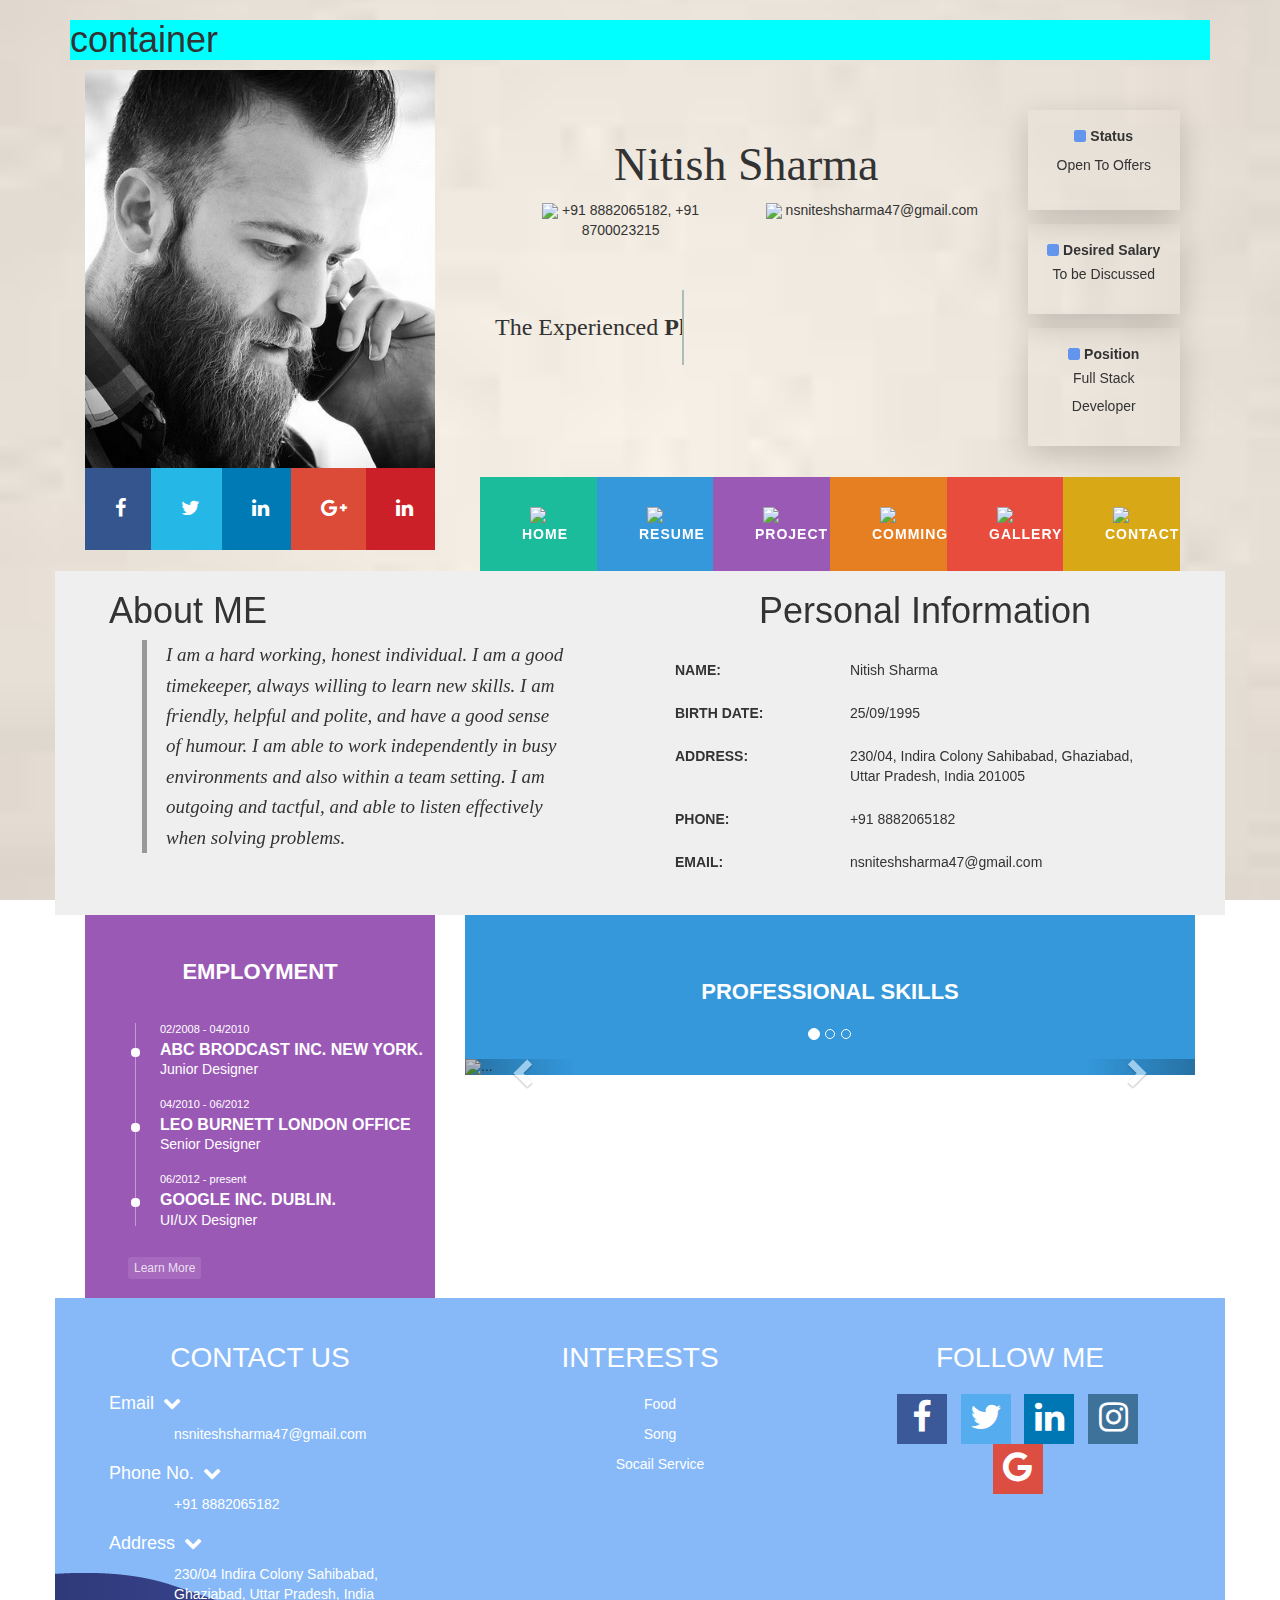
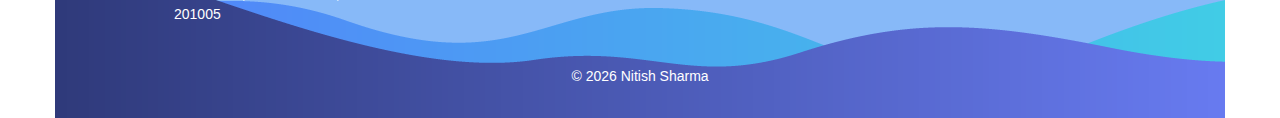
==== responsive.html @ a682dafb "resume" ====
<!doctype html>
<html lang="en">

<head>
  <meta charset="utf-8">
  <meta http-equiv="X-UA-Compatible" content="IE=edge">
  <meta name="viewport" content="width=device-width, initial-scale=1">
  <!-- The above 3 meta tags *must* come first in the head; any other head content must come *after* these tags -->
  <title>Bootstrap 101 Template</title>

  <!-- Bootstrap -->

  <!-- Bootstrap -->
  <link href="css/bootstrap.min.css" rel="stylesheet">
  <!-- style.css -->
  <link href="css/responsive.css" rel="stylesheet">
  <!-- headline clip -->


  <!-- <link rel="stylesheet" href="plugin/animated-headline/css/reset.css"> CSS reset -->
  <link rel="stylesheet" href="plugin/animated-headline/css/style.css"> <!-- Resource style -->
  <script src="plugin/animated-headline/js/modernizr.js"></script> <!-- Modernizr -->
<!-- Latest compiled and minified CSS -->
<link rel="stylesheet" href="https://maxcdn.bootstrapcdn.com/bootstrap/3.3.7/css/bootstrap.min.css" integrity="sha384-BVYiiSIFeK1dGmJRAkycuHAHRg32OmUcww7on3RYdg4Va+PmSTsz/K68vbdEjh4u" crossorigin="anonymous">

<!-- Optional theme -->
<link rel="stylesheet" href="https://maxcdn.bootstrapcdn.com/bootstrap/3.3.7/css/bootstrap-theme.min.css" integrity="sha384-rHyoN1iRsVXV4nD0JutlnGaslCJuC7uwjduW9SVrLvRYooPp2bWYgmgJQIXwl/Sp" crossorigin="anonymous">

<!-- Latest compiled and minified JavaScript -->
<script src="https://maxcdn.bootstrapcdn.com/bootstrap/3.3.7/js/bootstrap.min.js" integrity="sha384-Tc5IQib027qvyjSMfHjOMaLkfuWVxZxUPnCJA7l2mCWNIpG9mGCD8wGNIcPD7Txa" crossorigin="anonymous"></script>
  <!-- Font-awesome -->
  <link rel="stylesheet" href="https://cdnjs.cloudflare.com/ajax/libs/font-awesome/4.7.0/css/font-awesome.min.css">
  <!-- HTML5 shim and Respond.js for IE8 support of HTML5 elements and media queries -->
  <!-- WARNING: Respond.js doesn't work if you view the page via file:// -->
  <!--[if lt IE 9]>
      <script src="https://oss.maxcdn.com/html5shiv/3.7.3/html5shiv.min.js"></script>
      <script src="https://oss.maxcdn.com/respond/1.4.2/respond.min.js"></script>
    <![endif]-->
</head>

<body>
  <!-- facebook  share-->
  <div id="fb-root"></div>
  <script async defer crossorigin="anonymous"
    src="https://connect.facebook.net/en_GB/sdk.js#xfbml=1&version=v6.0&appId=1737532859858251&autoLogAppEvents=1"></script>

  <div class="container padding-zero">
    <h1 style="background-color: aqua;">container</h1>
    <div class="col-md-4 col-sm-12 col-xs-12 padding-zero">

      <div class="photo-01">
      </div>
      <div>
        <ul class="social-icons-ql">
          <li><a href="#"><i class="fa fa-facebook"></i></a></li>
          <li><a href="#"><i class="fa fa-twitter"></i></a></li>
          <li><a href="#"><i class="fa fa-linkedin"></i></a></li>
          <li><a href="#"><i class="fa fa-google-plus"></i></a></li>
          <li><a href="#"><i class="fa fa-linkedin"></i></a></li>

        </ul>
      </div>

    </div>


    <div class="col-md-8 col-sm-12 col-xs-12 padding-zero">

      <div class="conatiner padding-zero">
        <iframe
          src="https://www.facebook.com/plugins/like.php?href=https%3A%2F%2Fdevelopers.facebook.com%2Fdocs%2Fplugins%2F&width=450&layout=standard&action=like&size=small&share=true&height=35&appId=1737532859858251"
          width="100%" height="35" style="border:none;overflow:hidden;padding-left: 20px; padding-top: 5px; "
          scrolling="no" frameborder="0" allowTransparency="true" allow="encrypted-media"></iframe>

      </div>

      <div class="conatiner padding-zero">


        <div class="col-md-9 col-sm-12 col-xs-12 padding-zero">

          <div class="position-title">
            <h1 class="font-accident-two-extralight">Nitish Sharma </h1>
            <ul class="personal-contact">
              <li class="col-md-6 col-sm-6 col-xs-12 padding-zero">
                <span><img src="https://img.icons8.com/wired/20/000000/ringer-volume.png" />
                  +91 8882065182, +91 8700023215</span>
              </li>

              <li class="col-md-6 col-sm-6 col-xs-12 padding-zero">
                <span><img src="https://img.icons8.com/wired/20/000000/email.png" />
                  nsniteshsharma47@gmail.com</span>
              </li>

            </ul>
          </div>

          <div class="position-title" style="position: relative;overflow: hidden; padding-top: 20px; text-align: left;">
            <h2 class="cd-headline  clip is-full-width font-accident-two-light">
              <span>The Experienced </span>
              <span class="cd-words-wrapper" style="width: 9.51866px; overflow: hidden;">
                <b class="is-hidden">Sonam Kumari Pagal</b>
                <b class="is-hidden">Web Designer</b>
                <b class="is-visible">Photographer</b>
              </span>
            </h2>

          </div>



        </div>

        <div class="col-md-3 col-sm-12 col-xs-12 padding-zero">
          <div class="notice">
            <strong><i class="fa fa-square" style="color:cornflowerblue;"></i> Status</strong>
            <p style="padding: 5px 0 5px 0;">Open To Offers</p>
          </div>

          <div class="notice">
            <strong><i class="fa fa-square" style="color:cornflowerblue;"></i> Desired Salary</strong>
            <p>To be Discussed</p>
          </div>

          <!-- <div class="notice">
              <strong><i class="fa fa-square" style="color:cornflowerblue;"></i> Job Type</strong>
              <p style="padding: 5px 0 5px 0;">Full Time </p>
          </div> -->

          <div class="notice">
            <strong><i class="fa fa-square" style="color:cornflowerblue;"></i> Position</strong>
            <p>Full Stack Developer</p>
          </div>

        </div>
      </div>

      <div class="conatiner padding-zero">
        <div class="col-md-12 col-sm-12 col-xs-12 padding-zero">
          <ul class="padding-zero ui-menu-color06" style="list-style: none;margin-top: 17px;">
            <li class="col-md-2 col-sm-4 col-xs-4  padding-zero menuitem ui-menu-color01">
              <a href="index.html" class="hvr-sweep-to-bottom">
                <img src="https://img.icons8.com/wired/26/000000/home.png" /><span>home</span></a>
            </li>

            <li class="col-md-2 col-sm-4 col-xs-4 padding-zero menuitem ui-menu-color02">
              <a href="index.html" class="hvr-sweep-to-bottom">
                <img src="https://img.icons8.com/wired/26/000000/student-male.png" /><span>Resume</span></a>
            </li>

            <li class="col-md-2 col-sm-4 col-xs-4 padding-zero menuitem ui-menu-color03">
              <a href="index.html" class="hvr-sweep-to-bottom">
                <img src="https://img.icons8.com/wired/26/000000/briefcase.png" /><span>project</span></a>
            </li>

            <li class="col-md-2 col-sm-4 col-xs-4 padding-zero menuitem ui-menu-color04">
              <a href="index.html" class="hvr-sweep-to-bottom">
                <img src="https://img.icons8.com/wired/26/000000/block-microphone.png" /><span>Comming..</span></a>
            </li>

            <li class="col-md-2 col-sm-4 col-xs-4 padding-zero menuitem ui-menu-color05">
              <a href="index.html" class="hvr-sweep-to-bottom">
                <img src="https://img.icons8.com/wired/26/000000/gallery.png" /><span>Gallery</span></a>
            </li>
            <li class="col-md-2 col-sm-4 col-xs-4 padding-zero menuitem ui-menu-color06">
              <a href="index.html" class="hvr-sweep-to-bottom">
                <img src="https://img.icons8.com/wired/26/000000/marker.png" /><span>contact</span></a>
            </li>
          </ul>
        </div>

      </div>

    </div>
  </div>

  <!-- personal Info -->
  <div class="container padding-zero" style="    background: #efefef;">
    <div class="col-md-6 col-sm-12 col-xs-12 padding-zero">
      <h1 style="    padding-left: 24px;">About ME</h1>
      <p style="font-family: Georgia, Bitstream Charter,serif; font-style: italic; font-size: 19px; font-weight:
        normal; margin: 0 3em 1.25em 3em; border-left: 5px solid #999; padding-left: 1em; line-height: 1.6em; ">
        I am a hard working, honest individual. I am a good timekeeper, always willing to learn new skills. I am
        friendly, helpful and polite, and have a good sense of humour. I am able to work independently in busy
        environments and also within a team setting. I am outgoing and tactful, and able to listen effectively when
        solving problems.
      </p>
    </div>

    <div class=" col-md-6 col-sm-12 col-xs-12 padding-zero">
      <div>
        <div style="padding-top: 0px; padding-bottom: 0px; text-align: center;">
          <h1>Personal Information</h1>
        </div>
        <div style="padding: 20px;">
          <div class="fullwidth box">
            <div class="one">
              <p class="uppercase">Name:</p>
            </div>
            <div class="two">
              <p class="">Nitish Sharma</p>
            </div>
          </div>
          <div class="fullwidth box">
            <div class="one">
              <p class="uppercase text-nowrap">Birth Date:</p>
            </div>
            <div class="two">
              <p class="">25/09/1995</p>
            </div>
          </div>
          <div class="fullwidth box">
            <div class="one">
              <p class="uppercase">Address:</p>
            </div>
            <div class="two">
              <p class="">230/04, Indira Colony Sahibabad, Ghaziabad, Uttar Pradesh, India 201005</p>
            </div>
          </div>
          <div class="fullwidth box">
            <div class="one">
              <p class="uppercase">Phone:</p>
            </div>
            <div class="two">
              <p class="">+91 8882065182</p>
            </div>
          </div>
          <div class="fullwidth box">
            <div class="one">
              <p class="uppercase">Email:</p>
            </div>
            <div class="two">
              <p class="">nsniteshsharma47@gmail.com</p>
            </div>
          </div>
        </div>
      </div>
    </div>
  </div>

  <!-- Progress -->

  <div class="container padding-zero">
    <div class="col-md-4 col-sm-12 col-xs-12 padding-zero">
      <div class="experience-card">
        <div class="experience-card-title">
          <h1>EMPLOYMENT</h1>
        </div>
        <div class="experience-list-card">
          <div class="experience">

            <ul class="">
              <li class="date">02/2008 - 04/2010</li>
              <li class="company uppercase">
                <a>
                  ABC Brodcast Inc. New York.
                </a>
              </li>
              <li class="position">Junior Designer</li>
            </ul>

            <ul class="">
              <li class="date">04/2010 - 06/2012</li>
              <li class="company uppercase">
                <a>
                  Leo Burnett London Office
                </a>
              </li>
              <li class="position">Senior Designer</li>
            </ul>

            <ul class="">
              <li class="date">06/2012 - present</li>
              <li class="company uppercase">
                <a>
                  Google Inc. Dublin.
                </a>
              </li>
              <li class="position">UI/UX Designer</li>
            </ul>
          </div>
          <a href="resume.html" class="btn btn-wh-trans btn-xs">Learn More</a>

        </div>
      </div>
    </div>

    <div class="col-md-8 col-sm-12 col-xs-12 padding-zero">

      <div style="background-color: #3498db;">
        <div style="text-align: center; padding:45px 0px 45px 0px">
          <h1 style="font-size: 22px; font-weight: 600; color: #fff">PROFESSIONAL SKILLS</h1>
        </div>


        <div id="carousel-example-generic" class="carousel slide" data-ride="carsousel" data-interval="3000">
          <!-- Indicators -->
          <ol class="carousel-indicators">
            <li data-target="#carousel-example-generic" data-slide-to="0" class="active"></li>
            <li data-target="#carousel-example-generic" data-slide-to="1"></li>
            <li data-target="#carousel-example-generic" data-slide-to="2"></li>
          </ol>

          <!-- Wrapper for slides -->
          <div class="carousel-inner" role="listbox">
            <div class="item active">
              <img src="..." alt="...">
              <div class="carousel-caption">
                ...
              </div>
            </div>
            <div class="item">
              <img src="..." alt="...">
              <div class="carousel-caption">
                ...
              </div>
            </div>

          </div>

          <!-- Controls -->
          <a class="left carousel-control" href="#carousel-example-generic" role="button" data-slide="prev">
            <span class="glyphicon glyphicon-chevron-left" aria-hidden="true"></span>
            <span class="sr-only">Previous</span>
          </a>
          <a class="right carousel-control" href="#carousel-example-generic" role="button" data-slide="next">
            <span class="glyphicon glyphicon-chevron-right" aria-hidden="true"></span>
            <span class="sr-only">Next</span>
          </a>
        </div>

      </div>

    </div>
  </div>


  <!-- Footer -->

  <div class="container footer-background-img padding-zero">


    <div class="col-md-4 col-sm-6 col-xs-12 padding-zero">
      <h1 class="footer-heading">CONTACT US</h1>
      <div class="follow">
        <h2>Email <i class="fa fa-chevron-down arrow-padding" aria-hidden="true"></i></h2>
        <h5 class="conatct-paragragh">nsniteshsharma47@gmail.com</h5>

        <h2>Phone No. <i class="fa fa-chevron-down arrow-padding" aria-hidden="true"></i></h2>
        <h5 class="conatct-paragragh">+91 8882065182</h5>

        <h2>Address <i class="fa fa-chevron-down arrow-padding" aria-hidden="true"></i></h2>
        <h5 class="conatct-paragragh">
          230/04 Indira Colony Sahibabad, Ghaziabad, Uttar Pradesh, India 201005</h5>


      </div>
    </div>

    <div class="col-md-4 col-sm-6 col-xs-12 padding-zero">
      <h1 class="footer-heading">INTERESTS</h1>
      <div class="follow interest">
        <ul>
          <li>
            <p>Food</p>
          </li>
          <li>
            <p>Song</p>
          </li>
          <li>
            <p>Socail Service</p>
          </li>
        </ul>
      </div>
    </div>

    <div class="col-md-4 col-sm-6 col-xs-12 padding-zero">

      <h1 class="footer-heading">FOLLOW ME</h1>
      <div class="follow">
        <ul class="list-inline social">
          <li><a target="_blank" href="#"><i class="fa fa-facebook facebook-color"></i></a>
          </li>
          <li><a target="_blank" href="#"><i class="fa fa-twitter twitter-color"></i></a>
          </li>
          <li><a target="_blank" href="#"><i class="fa fa-linkedin linkedin-color"></i></a>
          </li>
          <li><a target="_blank" href="#"><i class="fa fa-instagram instagram-color"></i></a>
          </li>
          <li><a target="_blank" href="#"><i class="fa fa-google google-color"></i></a>
          </li>
        </ul>
      </div>
    </div>


    <!-- term -->
    <div class="col-md-12 col-sm-12 col-xs-12 padding-zero">
      <div class="copyright">
        <p>&copy;
          <script>document.write(new Date().getFullYear());</script> Nitish Sharma</p>
      </div>
    </div>

  </div>




  <!-- jQuery (necessary for Bootstrap's JavaScript plugins) -->
  <script src="https://code.jquery.com/jquery-1.12.4.min.js"
    integrity="sha384-nvAa0+6Qg9clwYCGGPpDQLVpLNn0fRaROjHqs13t4Ggj3Ez50XnGQqc/r8MhnRDZ"
    crossorigin="anonymous"></script>
  <!-- Include all compiled plugins (below), or include individual files as needed -->
  <script src="js/bootstrap.min.js"></script>
  <script src="plugin/animated-headline/js/main.js"></script> <!-- Resource jQuery -->

</body>

</html>
---- css/responsive.css ----
/* CSS Document */
body{
    background: url(../img/images.jpeg) center;
    /* background-repeat: no-repeat; */
    background-attachment: fixed;
    background-size: cover;
    background-color: #464646;
}

.background1{
    background-color: chartreuse;

}

.background{
    background-color: cadetblue;

}

.padding-zero{
    padding: 0px;
}

/* slider Speed */
.carousel-inner>.item {
    -webkit-transition: -webkit-transform 1.2s ease-in-out !important;
    -o-transition: -o-transform 1.2s ease-in-out !important;
    transition: transform 1.2s ease-in-out !important;
}




/* css  */

.photo-01 {
    background: url(../img/userpic01.jpg);
    background-position: center center;
    background-repeat: no-repeat;
    background-size: cover;
    min-height: 398px;
}

/* social icon Css */

.social-icons-ql{
    background: black;
    padding: 0px;
    display: flex;
}
.social-icons-ql li{
 list-style: none;
  text-align: center;
  min-width: 75px;
  padding: 27px;
  padding-left: 52px;
  padding-right: 58px;
  background: #000;
  margin: 6px 2px;
  display: inline-block;
}

.social-icons-ql li:nth-child(1){
  background:#34558E;
}


.social-icons-ql li:nth-child(2) {
background:#25B8E6;
}

.social-icons-ql li:nth-child(3) {
background:rgba(0, 122, 181, 1);
}
.social-icons-ql li:nth-child(4) {
background:#DC4A38;
}
.social-icons-ql li:nth-child(5) {
background:#CC2028;
}

.social-icons-ql li:nth-child(6) {
background:#E05929;
}
.social-icons-ql li:nth-child(7) {
background:#EB4924;
}

.social-icons-ql li i{
  color:#fff;
  font-size:20px;
}




@media only screen and (min-width: 768px) {
    .social-icons-ql li {
        min-width: 72px;
        margin:0px;
        padding: 30px;
        padding-left: 30px !important;
        padding-right: 30px !important;
         
        
       
    }
}

/* mobile */
@media only screen and (max-width: 768px) {
    .social-icons-ql li {
        min-width: 57px;
        margin:0px;
        padding-left: 29px;
    padding-right: 26px;
       
    }
    .font-accident-two-extralight{
        padding-top: 10px !important;
        padding-bottom: 0px !important;
    }
    .personal-contact{
        display: block !important;
    }
    .personal-contact li{
        padding: 5px;
        text-align: initial !important;
        padding-left: 16px;
    }
    .cd-headline{
        display: none;
    }
    
}
@media screen and (orientation: landscape) {
    .social-icons-ql li {
        min-width: 57px;
        margin:0px;
        padding-left: 52px;
        padding-right: 58px;
       
    }
}
@media only screen and (min-width: 640px) {
    .font-accident-two-extralight{
        padding-top: 10px !important;
        padding-bottom: 0px !important;
    }
    .personal-contact{
        display: flex !important;
    }
    .personal-contact li{
        text-align: center !important;
    }
    .experience-card-title{
        padding: 25px 0px 25px 0px !important;
    }
    .experience-list-card{ 
        padding: 4px 0px 19px 43px !important;
    }
    
}



/* resume title  */
.position-title {
    padding-left: 15px;
    text-align: center;
}

.position-title h2 {
    font-size: 24px;
    line-height: 2.7em;
    white-space: nowrap;
    overflow: hidden;
    text-overflow: ellipsis;
}

.font-accident-two-extralight{ 
    font-family: font-accident-two;  
    font-weight: 200 !important;
    font-size: 46px;
    padding-top: 20px;
    padding-bottom: 20px;
}
.personal-contact{
    list-style: none;
    padding:0px;
    display: flex;
}
.personal-contact li{
    text-align: center;
}
.font-accident-two-light{  
    font-family: font-accident-two; 
     font-weight: 300 !important;  
}




/* card Right side */

.notice {
    padding: 16px;
    min-height: 86px;
    margin-bottom: 14px;
    text-align: center;
    -webkit-box-shadow: 0 1rem 3rem rgba(0,0,0,.175)!important;
       -moz-box-shadow: 0 1rem 3rem rgba(0,0,0,.175)!important;
            box-shadow: 0 1rem 3rem rgba(0,0,0,.175)!important;
               transition: all 1s ease-in-out;
  -webkit-transition: all 1s ease-in-out;
  -moz-transition: all 1s ease-in-out;
  -o-transition: all 1s ease-in-out;
  -ms-transition: all 1s ease-in-out;

}
.notice p{
    line-height: 2;
}

.notice:hover{
    background: #ff7b29;
  transform: translate(3em,0);
  -webkit-transform: translate(3em,0);
  -moz-transform: translate(3em,0);
  -o-transform: translate(3em,0);
  -ms-transform: translate(3em,0);
}



/* Icon header  */
.ui-menu-color01 {background-color: #1abc9c !important;}
.ui-menu-color02 {background-color: #3498db !important;}
.ui-menu-color03 {background-color: #9b59b6 !important;}
.ui-menu-color04 {background-color: #e67e22 !important;}
.ui-menu-color05 {background-color: #e74c3c !important;}
.ui-menu-color06 {background-color: #D9A817 !important;}

.menuitem {
    min-height: 97px;
    text-align: center;
}
.menuitem a {
    width: 100%;
    text-decoration: none;
    color: #ffffff;
    padding: 27px;
}
.menuitem a img {
    font-size: 18px;
    color: rgba(255, 255, 255, 0.6); 
    margin: 0;
}

.hvr-sweep-to-bottom {
    display: inline-block;
    vertical-align: middle;
    -webkit-transform: perspective(1px) translateZ(0);
    transform: perspective(1px) translateZ(0);
    box-shadow: 0 0 1px transparent;
    position: relative;
    -webkit-transition-property: color;
    transition-property: color;
    -webkit-transition-duration: .3s;
    transition-duration: .3s;
}

.menuitem a span {
    display: block;
    width: 100%;
    text-align: center;
    text-transform: uppercase;
    font-size: 14px;
    font-weight: 600;
    letter-spacing: 1px;
}

/* Personal Information */
.box {
    margin: 0 0 13px 0;
    display: block;
    clear: both;
}
.fullwidth {
    width: 100% !important;
}

.box .one {
    display: inline-block;
    width: 30%;
    margin-right: 21px;
    z-index: 2;
    padding-top: 2px;
    vertical-align: top;
    padding: 0 8px 0 0;
}
.box .two {
    display: inline-block;
    position: relative;
    width: 60%;
    padding: 0 8px 0 0;
}
.box .one p {
    font-weight: 700;
}
.uppercase {
    text-transform: uppercase;
}
.text-nowrap {
    white-space: nowrap;
}




/*Experience*/
.experience-card{
    background-color: #9b59b6;
}
.experience-card-title{
    text-align: center; 
    padding: 45px 0px 45px 0px;
}
.experience-card-title h1{
    font-size: 22px; 
    font-weight: 600;
    color: #ffff;
}

.experience-list-card{
    padding: 4px 0px 19px 23px;
}
.experience {
    border-left: 1px solid rgba(255, 255, 255, 0.4);
    overflow: visible;
    position: relative;
    padding-left: 24px;
    margin-left: 7px;
}

.experience ul {
    margin-bottom: 23px;
    padding-left: 0;
    list-style: none;
    margin-left: 0;
}

.experience li.date {
     font-size: 11px; 
     margin-bottom: 0; 
     position: relative; 
      color: #ffffff;
     display: block; 
     font-weight: 400; 
     line-height: 1.2em; 
    transition: all 0.35s ease-in-out;
    -moz-transition: all 0.35s ease-in-out;
    -webkit-transition: all 0.35s ease-in-out;
    -o-transition: all 0.35s ease-in-out;
    -ms-transition: all 0.35s ease-in-out
   
}

.experience li.company {
    display: block;
    list-style: none;
    padding-top: 2px;
    padding-bottom: 2px;
}
.experience li.company a:before {
    background: #ffffff;
    position: absolute;
    width: 9px;
    height: 9px;
    border-radius: 4px;
    top: 7px;
    left: -29px;
    content: "";
}

.experience li.company a {
    color: #ffffff;
    font-family: "Exo 2", sans-serif;
    text-decoration: none;
    position: relative;
    font-size: 16px;
    font-weight: 600;
    transition: all 0.35s ease-in-out;
    -moz-transition: all 0.35s ease-in-out;
    -webkit-transition: all 0.35s ease-in-out;
    -o-transition: all 0.35s ease-in-out;
    -ms-transition: all 0.35s ease-in-out;
}


.experience li.position {
    color: #ffffff;
    margin: 0 0 0 0;
    display: block;
    line-height: 12px;
}


/*Read more Button*/
.btn-xs {
    font-size: 11px;
    padding: 3px 9px 2px 9px;
}

.btn-wh-trans {
    margin-top: 8px;
    background: rgba(255, 255, 255, 0.1);
    border: 1px solid transparent;
    color: rgba(255, 255, 255, 0.8) !important;
}




/* Footer */
.footer-background-img{
    background: url(../img/social_bg.png) bottom;
    background-repeat: no-repeat;
    background-color: #4c97f4ab;
    padding-top: 25px;
}
.footer-heading{
    color: #fff;
    text-align: center;
    font-size: 28px;
}
.follow {
    margin-top: 21px;
    padding-right: 24px;
    padding-left: 24px;
}
.follow h2{
    font-size: 18px;
    color: #fff;
}
.follow .social{
    text-align: center;
}

.follow .social li a{
    color: #fff;
}



.follow .social li a i {
    width: 50px;
    height: 50px;
    padding: 12px 0;
    /* border-radius: 50%; */
    font-size: 34px;
    line-height: 23px;
    text-align: center;
    transition: all 0.35s ease-in-out;
    -moz-transition: all 0.35s ease-in-out;
    -webkit-transition: all 0.35s ease-in-out;
    -o-transition: all 0.35s ease-in-out;
    -ms-transition: all 0.35s ease-in-out;
}

/* .follow .social li a i {
    background: #8f8f8f;
} */
.facebook-color{
    background: #3b5998;
}

.twitter-color{
    background: #55acee;
}

.linkedin-color{
    background: #0077b5;
}
.google-color{
    background: #dc4e41;
}
.instagram-color{
    background: #3f729b;
}



.social li a i:hover {
    background: #e74c3c;
}

.interest ul{
    list-style: none;
    text-align: center;
    color: #fff;
}

.arrow-padding{
    padding-left: 4px;
}
.copyright{
    text-align: center;
    padding: 32px 0px 22px 0px;
    color: white;
}

.conatct-paragragh{
    padding: 0px 0px 0px 65px;
    line-height: inherit;
    color: #fff;
}
---- plugin/animated-headline/css/style.css ----
/* -------------------------------- 

Primary style

-------------------------------- */
*, *::after, *::before {
  -webkit-box-sizing: border-box;
  -moz-box-sizing: border-box;
  box-sizing: border-box;
}



a {
  text-decoration: none;
}

.cd-title {
  position: relative;
  height: 160px;
  line-height: 230px;
  text-align: center;
}
.cd-title h1 {
  font-size: 2.4rem;
  font-weight: 700;
}
@media only screen and (min-width: 768px) {
  .cd-title {
    line-height: 250px;
  }
}
@media only screen and (min-width: 1170px) {
  .cd-title {
    height: 200px;
    line-height: 300px;
  }
  .cd-title h1 {
    font-size: 3rem;
  }
}

.cd-intro {
  width: 90%;
  max-width: 768px;
  text-align: center;
}

.cd-intro {
  margin: 4em auto;
}
@media only screen and (min-width: 768px) {
  .cd-intro {
    margin: 5em auto;
  }
}
@media only screen and (min-width: 1170px) {
  .cd-intro {
    margin: 6em auto;
  }
}

.cd-headline {
  font-size: 3rem;
  line-height: 1.2;
}
@media only screen and (min-width: 768px) {
  .cd-headline {
    font-size: 4.4rem;
    font-weight: 300;
  }
}
@media only screen and (min-width: 1170px) {
  .cd-headline {
    font-size: 6rem;
  }
}

.cd-words-wrapper {
  display: inline-block;
  position: relative;
  text-align: left;
}
.cd-words-wrapper b {
  display: inline-block;
  position: absolute;
  white-space: nowrap;
  left: 0;
  top: 0;
}
.cd-words-wrapper b.is-visible {
  position: relative;
}
.no-js .cd-words-wrapper b {
  opacity: 0;
}
.no-js .cd-words-wrapper b.is-visible {
  opacity: 1;
}

/* -------------------------------- 

xrotate-1 

-------------------------------- */
.cd-headline.rotate-1 .cd-words-wrapper {
  -webkit-perspective: 300px;
  -moz-perspective: 300px;
  perspective: 300px;
}
.cd-headline.rotate-1 b {
  opacity: 0;
  -webkit-transform-origin: 50% 100%;
  -moz-transform-origin: 50% 100%;
  -ms-transform-origin: 50% 100%;
  -o-transform-origin: 50% 100%;
  transform-origin: 50% 100%;
  -webkit-transform: rotateX(180deg);
  -moz-transform: rotateX(180deg);
  -ms-transform: rotateX(180deg);
  -o-transform: rotateX(180deg);
  transform: rotateX(180deg);
}
.cd-headline.rotate-1 b.is-visible {
  opacity: 1;
  -webkit-transform: rotateX(0deg);
  -moz-transform: rotateX(0deg);
  -ms-transform: rotateX(0deg);
  -o-transform: rotateX(0deg);
  transform: rotateX(0deg);
  -webkit-animation: cd-rotate-1-in 1.2s;
  -moz-animation: cd-rotate-1-in 1.2s;
  animation: cd-rotate-1-in 1.2s;
}
.cd-headline.rotate-1 b.is-hidden {
  -webkit-transform: rotateX(180deg);
  -moz-transform: rotateX(180deg);
  -ms-transform: rotateX(180deg);
  -o-transform: rotateX(180deg);
  transform: rotateX(180deg);
  -webkit-animation: cd-rotate-1-out 1.2s;
  -moz-animation: cd-rotate-1-out 1.2s;
  animation: cd-rotate-1-out 1.2s;
}

@-webkit-keyframes cd-rotate-1-in {
  0% {
    -webkit-transform: rotateX(180deg);
    opacity: 0;
  }
  35% {
    -webkit-transform: rotateX(120deg);
    opacity: 0;
  }
  65% {
    opacity: 0;
  }
  100% {
    -webkit-transform: rotateX(360deg);
    opacity: 1;
  }
}
@-moz-keyframes cd-rotate-1-in {
  0% {
    -moz-transform: rotateX(180deg);
    opacity: 0;
  }
  35% {
    -moz-transform: rotateX(120deg);
    opacity: 0;
  }
  65% {
    opacity: 0;
  }
  100% {
    -moz-transform: rotateX(360deg);
    opacity: 1;
  }
}
@keyframes cd-rotate-1-in {
  0% {
    -webkit-transform: rotateX(180deg);
    -moz-transform: rotateX(180deg);
    -ms-transform: rotateX(180deg);
    -o-transform: rotateX(180deg);
    transform: rotateX(180deg);
    opacity: 0;
  }
  35% {
    -webkit-transform: rotateX(120deg);
    -moz-transform: rotateX(120deg);
    -ms-transform: rotateX(120deg);
    -o-transform: rotateX(120deg);
    transform: rotateX(120deg);
    opacity: 0;
  }
  65% {
    opacity: 0;
  }
  100% {
    -webkit-transform: rotateX(360deg);
    -moz-transform: rotateX(360deg);
    -ms-transform: rotateX(360deg);
    -o-transform: rotateX(360deg);
    transform: rotateX(360deg);
    opacity: 1;
  }
}
@-webkit-keyframes cd-rotate-1-out {
  0% {
    -webkit-transform: rotateX(0deg);
    opacity: 1;
  }
  35% {
    -webkit-transform: rotateX(-40deg);
    opacity: 1;
  }
  65% {
    opacity: 0;
  }
  100% {
    -webkit-transform: rotateX(180deg);
    opacity: 0;
  }
}
@-moz-keyframes cd-rotate-1-out {
  0% {
    -moz-transform: rotateX(0deg);
    opacity: 1;
  }
  35% {
    -moz-transform: rotateX(-40deg);
    opacity: 1;
  }
  65% {
    opacity: 0;
  }
  100% {
    -moz-transform: rotateX(180deg);
    opacity: 0;
  }
}
@keyframes cd-rotate-1-out {
  0% {
    -webkit-transform: rotateX(0deg);
    -moz-transform: rotateX(0deg);
    -ms-transform: rotateX(0deg);
    -o-transform: rotateX(0deg);
    transform: rotateX(0deg);
    opacity: 1;
  }
  35% {
    -webkit-transform: rotateX(-40deg);
    -moz-transform: rotateX(-40deg);
    -ms-transform: rotateX(-40deg);
    -o-transform: rotateX(-40deg);
    transform: rotateX(-40deg);
    opacity: 1;
  }
  65% {
    opacity: 0;
  }
  100% {
    -webkit-transform: rotateX(180deg);
    -moz-transform: rotateX(180deg);
    -ms-transform: rotateX(180deg);
    -o-transform: rotateX(180deg);
    transform: rotateX(180deg);
    opacity: 0;
  }
}
/* -------------------------------- 

xtype 

-------------------------------- */
.cd-headline.type .cd-words-wrapper {
  vertical-align: top;
  overflow: hidden;
}
.cd-headline.type .cd-words-wrapper::after {
  /* vertical bar */
  content: '';
  position: absolute;
  right: 0;
  top: 50%;
  bottom: auto;
  -webkit-transform: translateY(-50%);
  -moz-transform: translateY(-50%);
  -ms-transform: translateY(-50%);
  -o-transform: translateY(-50%);
  transform: translateY(-50%);
  height: 90%;
  width: 1px;
  background-color: #aebcb9;
}
.cd-headline.type .cd-words-wrapper.waiting::after {
  -webkit-animation: cd-pulse 1s infinite;
  -moz-animation: cd-pulse 1s infinite;
  animation: cd-pulse 1s infinite;
}
.cd-headline.type .cd-words-wrapper.selected {
  background-color: #aebcb9;
}
.cd-headline.type .cd-words-wrapper.selected::after {
  visibility: hidden;
}
.cd-headline.type .cd-words-wrapper.selected b {
  color: #0d0d0d;
}
.cd-headline.type b {
  visibility: hidden;
}
.cd-headline.type b.is-visible {
  visibility: visible;
}
.cd-headline.type i {
  position: absolute;
  visibility: hidden;
}
.cd-headline.type i.in {
  position: relative;
  visibility: visible;
}

@-webkit-keyframes cd-pulse {
  0% {
    -webkit-transform: translateY(-50%) scale(1);
    opacity: 1;
  }
  40% {
    -webkit-transform: translateY(-50%) scale(0.9);
    opacity: 0;
  }
  100% {
    -webkit-transform: translateY(-50%) scale(0);
    opacity: 0;
  }
}
@-moz-keyframes cd-pulse {
  0% {
    -moz-transform: translateY(-50%) scale(1);
    opacity: 1;
  }
  40% {
    -moz-transform: translateY(-50%) scale(0.9);
    opacity: 0;
  }
  100% {
    -moz-transform: translateY(-50%) scale(0);
    opacity: 0;
  }
}
@keyframes cd-pulse {
  0% {
    -webkit-transform: translateY(-50%) scale(1);
    -moz-transform: translateY(-50%) scale(1);
    -ms-transform: translateY(-50%) scale(1);
    -o-transform: translateY(-50%) scale(1);
    transform: translateY(-50%) scale(1);
    opacity: 1;
  }
  40% {
    -webkit-transform: translateY(-50%) scale(0.9);
    -moz-transform: translateY(-50%) scale(0.9);
    -ms-transform: translateY(-50%) scale(0.9);
    -o-transform: translateY(-50%) scale(0.9);
    transform: translateY(-50%) scale(0.9);
    opacity: 0;
  }
  100% {
    -webkit-transform: translateY(-50%) scale(0);
    -moz-transform: translateY(-50%) scale(0);
    -ms-transform: translateY(-50%) scale(0);
    -o-transform: translateY(-50%) scale(0);
    transform: translateY(-50%) scale(0);
    opacity: 0;
  }
}
/* -------------------------------- 

xrotate-2 

-------------------------------- */
.cd-headline.rotate-2 .cd-words-wrapper {
  -webkit-perspective: 300px;
  -moz-perspective: 300px;
  perspective: 300px;
}
.cd-headline.rotate-2 i, .cd-headline.rotate-2 em {
  display: inline-block;
  -webkit-backface-visibility: hidden;
  backface-visibility: hidden;
}
.cd-headline.rotate-2 b {
  opacity: 0;
}
.cd-headline.rotate-2 i {
  -webkit-transform-style: preserve-3d;
  -moz-transform-style: preserve-3d;
  -ms-transform-style: preserve-3d;
  -o-transform-style: preserve-3d;
  transform-style: preserve-3d;
  -webkit-transform: translateZ(-20px) rotateX(90deg);
  -moz-transform: translateZ(-20px) rotateX(90deg);
  -ms-transform: translateZ(-20px) rotateX(90deg);
  -o-transform: translateZ(-20px) rotateX(90deg);
  transform: translateZ(-20px) rotateX(90deg);
  opacity: 0;
}
.is-visible .cd-headline.rotate-2 i {
  opacity: 1;
}
.cd-headline.rotate-2 i.in {
  -webkit-animation: cd-rotate-2-in 0.4s forwards;
  -moz-animation: cd-rotate-2-in 0.4s forwards;
  animation: cd-rotate-2-in 0.4s forwards;
}
.cd-headline.rotate-2 i.out {
  -webkit-animation: cd-rotate-2-out 0.4s forwards;
  -moz-animation: cd-rotate-2-out 0.4s forwards;
  animation: cd-rotate-2-out 0.4s forwards;
}
.cd-headline.rotate-2 em {
  -webkit-transform: translateZ(20px);
  -moz-transform: translateZ(20px);
  -ms-transform: translateZ(20px);
  -o-transform: translateZ(20px);
  transform: translateZ(20px);
}

.no-csstransitions .cd-headline.rotate-2 i {
  -webkit-transform: rotateX(0deg);
  -moz-transform: rotateX(0deg);
  -ms-transform: rotateX(0deg);
  -o-transform: rotateX(0deg);
  transform: rotateX(0deg);
  opacity: 0;
}
.no-csstransitions .cd-headline.rotate-2 i em {
  -webkit-transform: scale(1);
  -moz-transform: scale(1);
  -ms-transform: scale(1);
  -o-transform: scale(1);
  transform: scale(1);
}

.no-csstransitions .cd-headline.rotate-2 .is-visible i {
  opacity: 1;
}

@-webkit-keyframes cd-rotate-2-in {
  0% {
    opacity: 0;
    -webkit-transform: translateZ(-20px) rotateX(90deg);
  }
  60% {
    opacity: 1;
    -webkit-transform: translateZ(-20px) rotateX(-10deg);
  }
  100% {
    opacity: 1;
    -webkit-transform: translateZ(-20px) rotateX(0deg);
  }
}
@-moz-keyframes cd-rotate-2-in {
  0% {
    opacity: 0;
    -moz-transform: translateZ(-20px) rotateX(90deg);
  }
  60% {
    opacity: 1;
    -moz-transform: translateZ(-20px) rotateX(-10deg);
  }
  100% {
    opacity: 1;
    -moz-transform: translateZ(-20px) rotateX(0deg);
  }
}
@keyframes cd-rotate-2-in {
  0% {
    opacity: 0;
    -webkit-transform: translateZ(-20px) rotateX(90deg);
    -moz-transform: translateZ(-20px) rotateX(90deg);
    -ms-transform: translateZ(-20px) rotateX(90deg);
    -o-transform: translateZ(-20px) rotateX(90deg);
    transform: translateZ(-20px) rotateX(90deg);
  }
  60% {
    opacity: 1;
    -webkit-transform: translateZ(-20px) rotateX(-10deg);
    -moz-transform: translateZ(-20px) rotateX(-10deg);
    -ms-transform: translateZ(-20px) rotateX(-10deg);
    -o-transform: translateZ(-20px) rotateX(-10deg);
    transform: translateZ(-20px) rotateX(-10deg);
  }
  100% {
    opacity: 1;
    -webkit-transform: translateZ(-20px) rotateX(0deg);
    -moz-transform: translateZ(-20px) rotateX(0deg);
    -ms-transform: translateZ(-20px) rotateX(0deg);
    -o-transform: translateZ(-20px) rotateX(0deg);
    transform: translateZ(-20px) rotateX(0deg);
  }
}
@-webkit-keyframes cd-rotate-2-out {
  0% {
    opacity: 1;
    -webkit-transform: translateZ(-20px) rotateX(0);
  }
  60% {
    opacity: 0;
    -webkit-transform: translateZ(-20px) rotateX(-100deg);
  }
  100% {
    opacity: 0;
    -webkit-transform: translateZ(-20px) rotateX(-90deg);
  }
}
@-moz-keyframes cd-rotate-2-out {
  0% {
    opacity: 1;
    -moz-transform: translateZ(-20px) rotateX(0);
  }
  60% {
    opacity: 0;
    -moz-transform: translateZ(-20px) rotateX(-100deg);
  }
  100% {
    opacity: 0;
    -moz-transform: translateZ(-20px) rotateX(-90deg);
  }
}
@keyframes cd-rotate-2-out {
  0% {
    opacity: 1;
    -webkit-transform: translateZ(-20px) rotateX(0);
    -moz-transform: translateZ(-20px) rotateX(0);
    -ms-transform: translateZ(-20px) rotateX(0);
    -o-transform: translateZ(-20px) rotateX(0);
    transform: translateZ(-20px) rotateX(0);
  }
  60% {
    opacity: 0;
    -webkit-transform: translateZ(-20px) rotateX(-100deg);
    -moz-transform: translateZ(-20px) rotateX(-100deg);
    -ms-transform: translateZ(-20px) rotateX(-100deg);
    -o-transform: translateZ(-20px) rotateX(-100deg);
    transform: translateZ(-20px) rotateX(-100deg);
  }
  100% {
    opacity: 0;
    -webkit-transform: translateZ(-20px) rotateX(-90deg);
    -moz-transform: translateZ(-20px) rotateX(-90deg);
    -ms-transform: translateZ(-20px) rotateX(-90deg);
    -o-transform: translateZ(-20px) rotateX(-90deg);
    transform: translateZ(-20px) rotateX(-90deg);
  }
}
/* -------------------------------- 

xloading-bar 

-------------------------------- */
.cd-headline.loading-bar span {
  display: inline-block;
  padding: .2em 0;
}
.cd-headline.loading-bar .cd-words-wrapper {
  overflow: hidden;
  vertical-align: top;
}
.cd-headline.loading-bar .cd-words-wrapper::after {
  /* loading bar */
  content: '';
  position: absolute;
  left: 0;
  bottom: 0;
  height: 3px;
  width: 0;
  background: #0096a7;
  z-index: 2;
  -webkit-transition: width 0.3s -0.1s;
  -moz-transition: width 0.3s -0.1s;
  transition: width 0.3s -0.1s;
}
.cd-headline.loading-bar .cd-words-wrapper.is-loading::after {
  width: 100%;
  -webkit-transition: width 3s;
  -moz-transition: width 3s;
  transition: width 3s;
}
.cd-headline.loading-bar b {
  top: .2em;
  opacity: 0;
  -webkit-transition: opacity 0.3s;
  -moz-transition: opacity 0.3s;
  transition: opacity 0.3s;
}
.cd-headline.loading-bar b.is-visible {
  opacity: 1;
  top: 0;
}

/* -------------------------------- 

xslide 

-------------------------------- */
.cd-headline.slide span {
  display: inline-block;
  padding: .2em 0;
}
.cd-headline.slide .cd-words-wrapper {
  overflow: hidden;
  vertical-align: top;
}
.cd-headline.slide b {
  opacity: 0;
  top: .2em;
}
.cd-headline.slide b.is-visible {
  top: 0;
  opacity: 1;
  -webkit-animation: slide-in 0.6s;
  -moz-animation: slide-in 0.6s;
  animation: slide-in 0.6s;
}
.cd-headline.slide b.is-hidden {
  -webkit-animation: slide-out 0.6s;
  -moz-animation: slide-out 0.6s;
  animation: slide-out 0.6s;
}

@-webkit-keyframes slide-in {
  0% {
    opacity: 0;
    -webkit-transform: translateY(-100%);
  }
  60% {
    opacity: 1;
    -webkit-transform: translateY(20%);
  }
  100% {
    opacity: 1;
    -webkit-transform: translateY(0);
  }
}
@-moz-keyframes slide-in {
  0% {
    opacity: 0;
    -moz-transform: translateY(-100%);
  }
  60% {
    opacity: 1;
    -moz-transform: translateY(20%);
  }
  100% {
    opacity: 1;
    -moz-transform: translateY(0);
  }
}
@keyframes slide-in {
  0% {
    opacity: 0;
    -webkit-transform: translateY(-100%);
    -moz-transform: translateY(-100%);
    -ms-transform: translateY(-100%);
    -o-transform: translateY(-100%);
    transform: translateY(-100%);
  }
  60% {
    opacity: 1;
    -webkit-transform: translateY(20%);
    -moz-transform: translateY(20%);
    -ms-transform: translateY(20%);
    -o-transform: translateY(20%);
    transform: translateY(20%);
  }
  100% {
    opacity: 1;
    -webkit-transform: translateY(0);
    -moz-transform: translateY(0);
    -ms-transform: translateY(0);
    -o-transform: translateY(0);
    transform: translateY(0);
  }
}
@-webkit-keyframes slide-out {
  0% {
    opacity: 1;
    -webkit-transform: translateY(0);
  }
  60% {
    opacity: 0;
    -webkit-transform: translateY(120%);
  }
  100% {
    opacity: 0;
    -webkit-transform: translateY(100%);
  }
}
@-moz-keyframes slide-out {
  0% {
    opacity: 1;
    -moz-transform: translateY(0);
  }
  60% {
    opacity: 0;
    -moz-transform: translateY(120%);
  }
  100% {
    opacity: 0;
    -moz-transform: translateY(100%);
  }
}
@keyframes slide-out {
  0% {
    opacity: 1;
    -webkit-transform: translateY(0);
    -moz-transform: translateY(0);
    -ms-transform: translateY(0);
    -o-transform: translateY(0);
    transform: translateY(0);
  }
  60% {
    opacity: 0;
    -webkit-transform: translateY(120%);
    -moz-transform: translateY(120%);
    -ms-transform: translateY(120%);
    -o-transform: translateY(120%);
    transform: translateY(120%);
  }
  100% {
    opacity: 0;
    -webkit-transform: translateY(100%);
    -moz-transform: translateY(100%);
    -ms-transform: translateY(100%);
    -o-transform: translateY(100%);
    transform: translateY(100%);
  }
}
/* -------------------------------- 

xclip 

-------------------------------- */
.cd-headline.clip span {
  display: inline-block !important;
  padding: .2em 0 !important;
}
.cd-headline.clip .cd-words-wrapper {
  overflow: hidden;
  vertical-align: top;
}
.cd-headline.clip .cd-words-wrapper::after {
  /* line */
  content: '';
  position: absolute;
  top: 0;
  right: 0;
  width: 2px;
  height: 100%;
  background-color: #aebcb9;
}
.cd-headline.clip b {
  opacity: 0;
}
.cd-headline.clip b.is-visible {
  opacity: 1;
}

/* -------------------------------- 

xzoom 

-------------------------------- */
.cd-headline.zoom .cd-words-wrapper {
  -webkit-perspective: 300px;
  -moz-perspective: 300px;
  perspective: 300px;
}
.cd-headline.zoom b {
  opacity: 0;
}
.cd-headline.zoom b.is-visible {
  opacity: 1;
  -webkit-animation: zoom-in 0.8s;
  -moz-animation: zoom-in 0.8s;
  animation: zoom-in 0.8s;
}
.cd-headline.zoom b.is-hidden {
  -webkit-animation: zoom-out 0.8s;
  -moz-animation: zoom-out 0.8s;
  animation: zoom-out 0.8s;
}

@-webkit-keyframes zoom-in {
  0% {
    opacity: 0;
    -webkit-transform: translateZ(100px);
  }
  100% {
    opacity: 1;
    -webkit-transform: translateZ(0);
  }
}
@-moz-keyframes zoom-in {
  0% {
    opacity: 0;
    -moz-transform: translateZ(100px);
  }
  100% {
    opacity: 1;
    -moz-transform: translateZ(0);
  }
}
@keyframes zoom-in {
  0% {
    opacity: 0;
    -webkit-transform: translateZ(100px);
    -moz-transform: translateZ(100px);
    -ms-transform: translateZ(100px);
    -o-transform: translateZ(100px);
    transform: translateZ(100px);
  }
  100% {
    opacity: 1;
    -webkit-transform: translateZ(0);
    -moz-transform: translateZ(0);
    -ms-transform: translateZ(0);
    -o-transform: translateZ(0);
    transform: translateZ(0);
  }
}
@-webkit-keyframes zoom-out {
  0% {
    opacity: 1;
    -webkit-transform: translateZ(0);
  }
  100% {
    opacity: 0;
    -webkit-transform: translateZ(-100px);
  }
}
@-moz-keyframes zoom-out {
  0% {
    opacity: 1;
    -moz-transform: translateZ(0);
  }
  100% {
    opacity: 0;
    -moz-transform: translateZ(-100px);
  }
}
@keyframes zoom-out {
  0% {
    opacity: 1;
    -webkit-transform: translateZ(0);
    -moz-transform: translateZ(0);
    -ms-transform: translateZ(0);
    -o-transform: translateZ(0);
    transform: translateZ(0);
  }
  100% {
    opacity: 0;
    -webkit-transform: translateZ(-100px);
    -moz-transform: translateZ(-100px);
    -ms-transform: translateZ(-100px);
    -o-transform: translateZ(-100px);
    transform: translateZ(-100px);
  }
}
/* -------------------------------- 

xrotate-3 

-------------------------------- */
.cd-headline.rotate-3 .cd-words-wrapper {
  -webkit-perspective: 300px;
  -moz-perspective: 300px;
  perspective: 300px;
}
.cd-headline.rotate-3 b {
  opacity: 0;
}
.cd-headline.rotate-3 i {
  display: inline-block;
  -webkit-transform: rotateY(180deg);
  -moz-transform: rotateY(180deg);
  -ms-transform: rotateY(180deg);
  -o-transform: rotateY(180deg);
  transform: rotateY(180deg);
  -webkit-backface-visibility: hidden;
  backface-visibility: hidden;
}
.is-visible .cd-headline.rotate-3 i {
  -webkit-transform: rotateY(0deg);
  -moz-transform: rotateY(0deg);
  -ms-transform: rotateY(0deg);
  -o-transform: rotateY(0deg);
  transform: rotateY(0deg);
}
.cd-headline.rotate-3 i.in {
  -webkit-animation: cd-rotate-3-in 0.6s forwards;
  -moz-animation: cd-rotate-3-in 0.6s forwards;
  animation: cd-rotate-3-in 0.6s forwards;
}
.cd-headline.rotate-3 i.out {
  -webkit-animation: cd-rotate-3-out 0.6s forwards;
  -moz-animation: cd-rotate-3-out 0.6s forwards;
  animation: cd-rotate-3-out 0.6s forwards;
}

.no-csstransitions .cd-headline.rotate-3 i {
  -webkit-transform: rotateY(0deg);
  -moz-transform: rotateY(0deg);
  -ms-transform: rotateY(0deg);
  -o-transform: rotateY(0deg);
  transform: rotateY(0deg);
  opacity: 0;
}

.no-csstransitions .cd-headline.rotate-3 .is-visible i {
  opacity: 1;
}

@-webkit-keyframes cd-rotate-3-in {
  0% {
    -webkit-transform: rotateY(180deg);
  }
  100% {
    -webkit-transform: rotateY(0deg);
  }
}
@-moz-keyframes cd-rotate-3-in {
  0% {
    -moz-transform: rotateY(180deg);
  }
  100% {
    -moz-transform: rotateY(0deg);
  }
}
@keyframes cd-rotate-3-in {
  0% {
    -webkit-transform: rotateY(180deg);
    -moz-transform: rotateY(180deg);
    -ms-transform: rotateY(180deg);
    -o-transform: rotateY(180deg);
    transform: rotateY(180deg);
  }
  100% {
    -webkit-transform: rotateY(0deg);
    -moz-transform: rotateY(0deg);
    -ms-transform: rotateY(0deg);
    -o-transform: rotateY(0deg);
    transform: rotateY(0deg);
  }
}
@-webkit-keyframes cd-rotate-3-out {
  0% {
    -webkit-transform: rotateY(0);
  }
  100% {
    -webkit-transform: rotateY(-180deg);
  }
}
@-moz-keyframes cd-rotate-3-out {
  0% {
    -moz-transform: rotateY(0);
  }
  100% {
    -moz-transform: rotateY(-180deg);
  }
}
@keyframes cd-rotate-3-out {
  0% {
    -webkit-transform: rotateY(0);
    -moz-transform: rotateY(0);
    -ms-transform: rotateY(0);
    -o-transform: rotateY(0);
    transform: rotateY(0);
  }
  100% {
    -webkit-transform: rotateY(-180deg);
    -moz-transform: rotateY(-180deg);
    -ms-transform: rotateY(-180deg);
    -o-transform: rotateY(-180deg);
    transform: rotateY(-180deg);
  }
}
/* -------------------------------- 

xscale 

-------------------------------- */
.cd-headline.scale b {
  opacity: 0;
}
.cd-headline.scale i {
  display: inline-block;
  opacity: 0;
  -webkit-transform: scale(0);
  -moz-transform: scale(0);
  -ms-transform: scale(0);
  -o-transform: scale(0);
  transform: scale(0);
}
.is-visible .cd-headline.scale i {
  opacity: 1;
}
.cd-headline.scale i.in {
  -webkit-animation: scale-up 0.6s forwards;
  -moz-animation: scale-up 0.6s forwards;
  animation: scale-up 0.6s forwards;
}
.cd-headline.scale i.out {
  -webkit-animation: scale-down 0.6s forwards;
  -moz-animation: scale-down 0.6s forwards;
  animation: scale-down 0.6s forwards;
}

.no-csstransitions .cd-headline.scale i {
  -webkit-transform: scale(1);
  -moz-transform: scale(1);
  -ms-transform: scale(1);
  -o-transform: scale(1);
  transform: scale(1);
  opacity: 0;
}

.no-csstransitions .cd-headline.scale .is-visible i {
  opacity: 1;
}

@-webkit-keyframes scale-up {
  0% {
    -webkit-transform: scale(0);
    opacity: 0;
  }
  60% {
    -webkit-transform: scale(1.2);
    opacity: 1;
  }
  100% {
    -webkit-transform: scale(1);
    opacity: 1;
  }
}
@-moz-keyframes scale-up {
  0% {
    -moz-transform: scale(0);
    opacity: 0;
  }
  60% {
    -moz-transform: scale(1.2);
    opacity: 1;
  }
  100% {
    -moz-transform: scale(1);
    opacity: 1;
  }
}
@keyframes scale-up {
  0% {
    -webkit-transform: scale(0);
    -moz-transform: scale(0);
    -ms-transform: scale(0);
    -o-transform: scale(0);
    transform: scale(0);
    opacity: 0;
  }
  60% {
    -webkit-transform: scale(1.2);
    -moz-transform: scale(1.2);
    -ms-transform: scale(1.2);
    -o-transform: scale(1.2);
    transform: scale(1.2);
    opacity: 1;
  }
  100% {
    -webkit-transform: scale(1);
    -moz-transform: scale(1);
    -ms-transform: scale(1);
    -o-transform: scale(1);
    transform: scale(1);
    opacity: 1;
  }
}
@-webkit-keyframes scale-down {
  0% {
    -webkit-transform: scale(1);
    opacity: 1;
  }
  60% {
    -webkit-transform: scale(0);
    opacity: 0;
  }
}
@-moz-keyframes scale-down {
  0% {
    -moz-transform: scale(1);
    opacity: 1;
  }
  60% {
    -moz-transform: scale(0);
    opacity: 0;
  }
}
@keyframes scale-down {
  0% {
    -webkit-transform: scale(1);
    -moz-transform: scale(1);
    -ms-transform: scale(1);
    -o-transform: scale(1);
    transform: scale(1);
    opacity: 1;
  }
  60% {
    -webkit-transform: scale(0);
    -moz-transform: scale(0);
    -ms-transform: scale(0);
    -o-transform: scale(0);
    transform: scale(0);
    opacity: 0;
  }
}
/* -------------------------------- 

xpush 

-------------------------------- */
.cd-headline.push b {
  opacity: 0;
}
.cd-headline.push b.is-visible {
  opacity: 1;
  -webkit-animation: push-in 0.6s;
  -moz-animation: push-in 0.6s;
  animation: push-in 0.6s;
}
.cd-headline.push b.is-hidden {
  -webkit-animation: push-out 0.6s;
  -moz-animation: push-out 0.6s;
  animation: push-out 0.6s;
}

@-webkit-keyframes push-in {
  0% {
    opacity: 0;
    -webkit-transform: translateX(-100%);
  }
  60% {
    opacity: 1;
    -webkit-transform: translateX(10%);
  }
  100% {
    opacity: 1;
    -webkit-transform: translateX(0);
  }
}
@-moz-keyframes push-in {
  0% {
    opacity: 0;
    -moz-transform: translateX(-100%);
  }
  60% {
    opacity: 1;
    -moz-transform: translateX(10%);
  }
  100% {
    opacity: 1;
    -moz-transform: translateX(0);
  }
}
@keyframes push-in {
  0% {
    opacity: 0;
    -webkit-transform: translateX(-100%);
    -moz-transform: translateX(-100%);
    -ms-transform: translateX(-100%);
    -o-transform: translateX(-100%);
    transform: translateX(-100%);
  }
  60% {
    opacity: 1;
    -webkit-transform: translateX(10%);
    -moz-transform: translateX(10%);
    -ms-transform: translateX(10%);
    -o-transform: translateX(10%);
    transform: translateX(10%);
  }
  100% {
    opacity: 1;
    -webkit-transform: translateX(0);
    -moz-transform: translateX(0);
    -ms-transform: translateX(0);
    -o-transform: translateX(0);
    transform: translateX(0);
  }
}
@-webkit-keyframes push-out {
  0% {
    opacity: 1;
    -webkit-transform: translateX(0);
  }
  60% {
    opacity: 0;
    -webkit-transform: translateX(110%);
  }
  100% {
    opacity: 0;
    -webkit-transform: translateX(100%);
  }
}
@-moz-keyframes push-out {
  0% {
    opacity: 1;
    -moz-transform: translateX(0);
  }
  60% {
    opacity: 0;
    -moz-transform: translateX(110%);
  }
  100% {
    opacity: 0;
    -moz-transform: translateX(100%);
  }
}
@keyframes push-out {
  0% {
    opacity: 1;
    -webkit-transform: translateX(0);
    -moz-transform: translateX(0);
    -ms-transform: translateX(0);
    -o-transform: translateX(0);
    transform: translateX(0);
  }
  60% {
    opacity: 0;
    -webkit-transform: translateX(110%);
    -moz-transform: translateX(110%);
    -ms-transform: translateX(110%);
    -o-transform: translateX(110%);
    transform: translateX(110%);
  }
  100% {
    opacity: 0;
    -webkit-transform: translateX(100%);
    -moz-transform: translateX(100%);
    -ms-transform: translateX(100%);
    -o-transform: translateX(100%);
    transform: translateX(100%);
  }
}
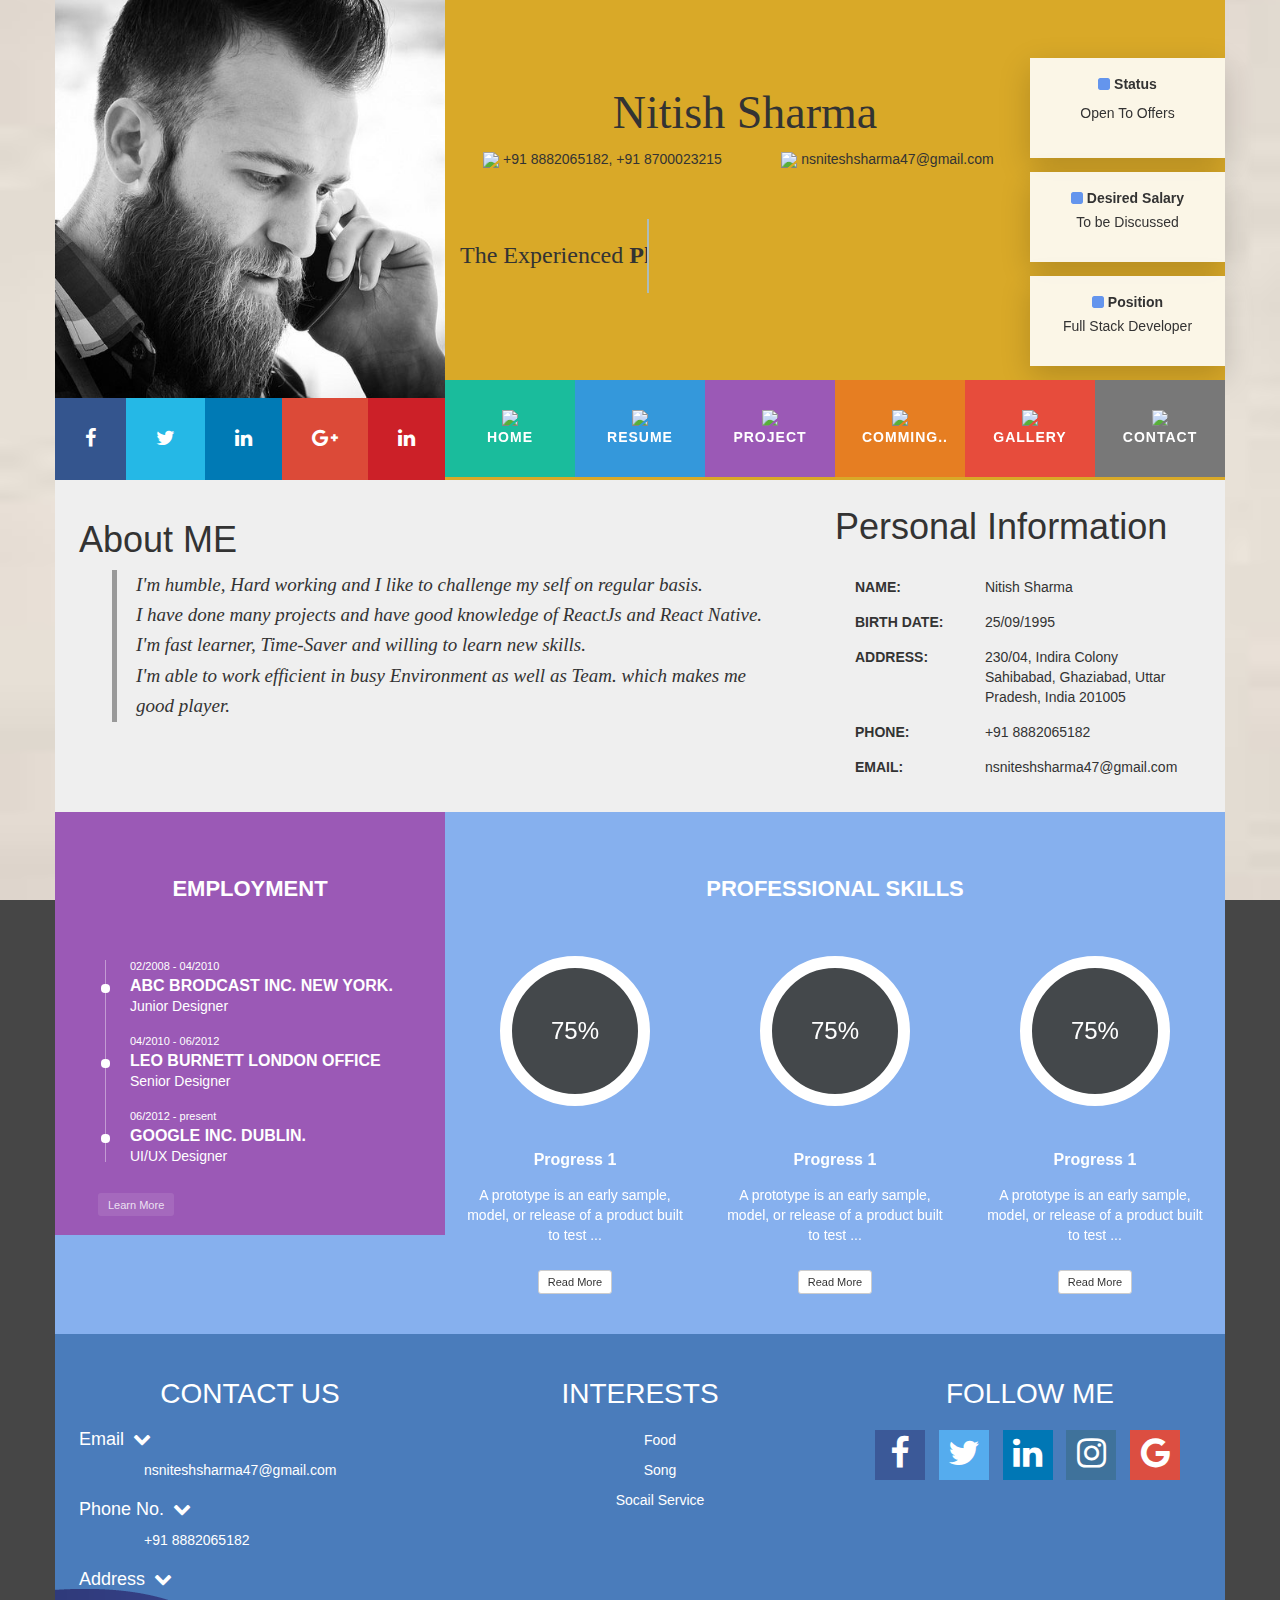
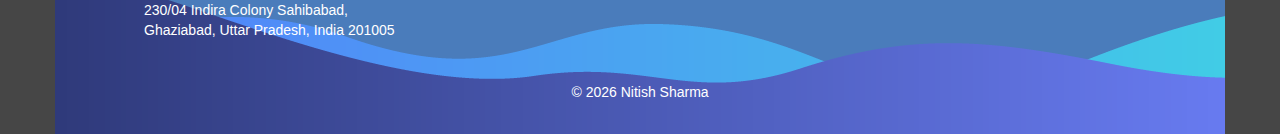
==== commit 3790e6b4: "personal details" ====
--- a/responsive.html
+++ b/responsive.html
@@ -6,7 +6,7 @@
   <meta http-equiv="X-UA-Compatible" content="IE=edge">
   <meta name="viewport" content="width=device-width, initial-scale=1">
   <!-- The above 3 meta tags *must* come first in the head; any other head content must come *after* these tags -->
-  <title>Bootstrap 101 Template</title>
+  <title>Personal Info @NitishSharma</title>
 
   <!-- Bootstrap -->
 
@@ -15,19 +15,15 @@
   <!-- style.css -->
   <link href="css/responsive.css" rel="stylesheet">
   <!-- headline clip -->
-
+  <link href="css/progress.css" rel="stylesheet">
+  <!-- animation css -->
+  <!-- <link href="css/animation.css" rel="stylesheet"> -->
+  <link rel="stylesheet" href="https://cdnjs.cloudflare.com/ajax/libs/animate.css/3.7.2/animate.min.css">
 
   <!-- <link rel="stylesheet" href="plugin/animated-headline/css/reset.css"> CSS reset -->
   <link rel="stylesheet" href="plugin/animated-headline/css/style.css"> <!-- Resource style -->
   <script src="plugin/animated-headline/js/modernizr.js"></script> <!-- Modernizr -->
-<!-- Latest compiled and minified CSS -->
-<link rel="stylesheet" href="https://maxcdn.bootstrapcdn.com/bootstrap/3.3.7/css/bootstrap.min.css" integrity="sha384-BVYiiSIFeK1dGmJRAkycuHAHRg32OmUcww7on3RYdg4Va+PmSTsz/K68vbdEjh4u" crossorigin="anonymous">
-
-<!-- Optional theme -->
-<link rel="stylesheet" href="https://maxcdn.bootstrapcdn.com/bootstrap/3.3.7/css/bootstrap-theme.min.css" integrity="sha384-rHyoN1iRsVXV4nD0JutlnGaslCJuC7uwjduW9SVrLvRYooPp2bWYgmgJQIXwl/Sp" crossorigin="anonymous">
-
-<!-- Latest compiled and minified JavaScript -->
-<script src="https://maxcdn.bootstrapcdn.com/bootstrap/3.3.7/js/bootstrap.min.js" integrity="sha384-Tc5IQib027qvyjSMfHjOMaLkfuWVxZxUPnCJA7l2mCWNIpG9mGCD8wGNIcPD7Txa" crossorigin="anonymous"></script>
+
   <!-- Font-awesome -->
   <link rel="stylesheet" href="https://cdnjs.cloudflare.com/ajax/libs/font-awesome/4.7.0/css/font-awesome.min.css">
   <!-- HTML5 shim and Respond.js for IE8 support of HTML5 elements and media queries -->
@@ -44,8 +40,8 @@
   <script async defer crossorigin="anonymous"
     src="https://connect.facebook.net/en_GB/sdk.js#xfbml=1&version=v6.0&appId=1737532859858251&autoLogAppEvents=1"></script>
 
-  <div class="container padding-zero">
-    <h1 style="background-color: aqua;">container</h1>
+  <div class="container padding-zero first-container-bg">
+    <!-- <h1 style="background-color: aqua;">container</h1> -->
     <div class="col-md-4 col-sm-12 col-xs-12 padding-zero">
 
       <div class="photo-01">
@@ -66,7 +62,7 @@
 
     <div class="col-md-8 col-sm-12 col-xs-12 padding-zero">
 
-      <div class="conatiner padding-zero">
+      <div class="conatiner padding-zero" style="padding: 9px;">
         <iframe
           src="https://www.facebook.com/plugins/like.php?href=https%3A%2F%2Fdevelopers.facebook.com%2Fdocs%2Fplugins%2F&width=450&layout=standard&action=like&size=small&share=true&height=35&appId=1737532859858251"
           width="100%" height="35" style="border:none;overflow:hidden;padding-left: 20px; padding-top: 5px; "
@@ -137,7 +133,7 @@
 
       <div class="conatiner padding-zero">
         <div class="col-md-12 col-sm-12 col-xs-12 padding-zero">
-          <ul class="padding-zero ui-menu-color06" style="list-style: none;margin-top: 17px;">
+          <ul class="padding-zero ui-menu-color06" style="list-style: none;">
             <li class="col-md-2 col-sm-4 col-xs-4  padding-zero menuitem ui-menu-color01">
               <a href="index.html" class="hvr-sweep-to-bottom">
                 <img src="https://img.icons8.com/wired/26/000000/home.png" /><span>home</span></a>
@@ -175,24 +171,24 @@
   </div>
 
   <!-- personal Info -->
-  <div class="container padding-zero" style="    background: #efefef;">
-    <div class="col-md-6 col-sm-12 col-xs-12 padding-zero">
-      <h1 style="    padding-left: 24px;">About ME</h1>
+  <div class="container padding-zero" style="background: #efefef;">
+    <div class="col-md-8 col-sm-12 col-xs-12 padding-zero ">
+      <h1 class="fadeInLeft" style="padding-left: 24px; padding-top: 20px;">About ME</h1>
       <p style="font-family: Georgia, Bitstream Charter,serif; font-style: italic; font-size: 19px; font-weight:
         normal; margin: 0 3em 1.25em 3em; border-left: 5px solid #999; padding-left: 1em; line-height: 1.6em; ">
-        I am a hard working, honest individual. I am a good timekeeper, always willing to learn new skills. I am
-        friendly, helpful and polite, and have a good sense of humour. I am able to work independently in busy
-        environments and also within a team setting. I am outgoing and tactful, and able to listen effectively when
-        solving problems.
+        I'm humble, Hard working and I like to challenge my self on regular basis.</br> I have done many projects and
+        have good knowledge of ReactJs and React Native. I'm fast learner, Time-Saver and willing to learn new
+        skills.</br>
+        I'm able to work efficient in busy Environment as well as Team. which makes me good player.
       </p>
     </div>
 
-    <div class=" col-md-6 col-sm-12 col-xs-12 padding-zero">
+    <div class=" col-md-4 col-sm-12 col-xs-12 padding-zero">
       <div>
-        <div style="padding-top: 0px; padding-bottom: 0px; text-align: center;">
+        <div style="padding-top: 7px; padding-bottom: 0px;">
           <h1>Personal Information</h1>
         </div>
-        <div style="padding: 20px;">
+        <div style="padding: 20px; padding: bottom 0px;">
           <div class="fullwidth box">
             <div class="one">
               <p class="uppercase">Name:</p>
@@ -240,7 +236,7 @@
 
   <!-- Progress -->
 
-  <div class="container padding-zero">
+  <div class="container padding-zero" style="background: #86b0ee;">
     <div class="col-md-4 col-sm-12 col-xs-12 padding-zero">
       <div class="experience-card">
         <div class="experience-card-title">
@@ -286,54 +282,205 @@
     </div>
 
     <div class="col-md-8 col-sm-12 col-xs-12 padding-zero">
-
-      <div style="background-color: #3498db;">
-        <div style="text-align: center; padding:45px 0px 45px 0px">
-          <h1 style="font-size: 22px; font-weight: 600; color: #fff">PROFESSIONAL SKILLS</h1>
-        </div>
-
-
-        <div id="carousel-example-generic" class="carousel slide" data-ride="carsousel" data-interval="3000">
-          <!-- Indicators -->
-          <ol class="carousel-indicators">
-            <li data-target="#carousel-example-generic" data-slide-to="0" class="active"></li>
-            <li data-target="#carousel-example-generic" data-slide-to="1"></li>
-            <li data-target="#carousel-example-generic" data-slide-to="2"></li>
-          </ol>
-
-          <!-- Wrapper for slides -->
-          <div class="carousel-inner" role="listbox">
-            <div class="item active">
-              <img src="..." alt="...">
-              <div class="carousel-caption">
-                ...
-              </div>
-            </div>
-            <div class="item">
-              <img src="..." alt="...">
-              <div class="carousel-caption">
-                ...
-              </div>
-            </div>
+      <div style="text-align: center; padding:45px 0px 45px 0px">
+        <h1 style="font-size: 22px; font-weight: 600; color: #fff">PROFESSIONAL SKILLS</h1>
+      </div>
+
+
+      <div id="carousel-example-generic" class="carousel slide" data-ride="carousel">
+        <!-- Indicators -->
+        <!-- <ol class="carousel-indicators">
+          <li data-target="#carousel-example-generic" data-slide-to="0" class="active"></li>
+          <li data-target="#carousel-example-generic" data-slide-to="1"></li>
+          <li data-target="#carousel-example-generic" data-slide-to="2"></li>
+        </ol> -->
+
+        <!-- Wrapper for slides -->
+        <div class="carousel-inner shadow-home" role="listbox">
+          <div class="item active">
+            <!-- item-1.1 -->
+            <div class="col-md-4 col-sm-4 col-xs-12">
+              <div class="progress yellow">
+                <span class="progress-left">
+                  <span class="progress-bar"></span>
+                </span>
+                <span class="progress-right">
+                  <span class="progress-bar"></span>
+                </span>
+                <div class="progress-value">75%</div>
+              </div>
+              <div style="text-align: center; color: white; padding: 25px 0px 25px 0px;">
+                <h2 style="
+                    font-weight: 700 !important;
+                    padding-bottom: 8px;
+                    font-size: 16px;">Progress 1</h2>
+                <p style="line-height: 1.4em;
+                    font-weight: 400;
+                    font-style: normal !important;
+                    color: #ffff;">A prototype is an early sample, model,
+                  or release of a product built to test ...</p>
+                <div style="padding: 15px 0px 15px 0px;">
+                  <a href="" class="btn btn-default btn-xs">Read More</a>
+                </div>
+              </div>
+            </div>
+
+            <!-- item-1.2 -->
+            <div class="col-md-4 col-sm-4 col-xs-12 progress-item">
+              <div class="progress yellow">
+                <span class="progress-left">
+                  <span class="progress-bar"></span>
+                </span>
+                <span class="progress-right">
+                  <span class="progress-bar"></span>
+                </span>
+                <div class="progress-value">75%</div>
+              </div>
+              <div style="text-align: center; color: white; padding: 25px 0px 25px 0px;">
+                <h2 style="
+                      font-weight: 700 !important;
+                      padding-bottom: 8px;
+                      font-size: 16px;">Progress 1</h2>
+                <p style="line-height: 1.4em;
+                      font-weight: 400;
+                      font-style: normal !important;
+                      color: #ffff;">A prototype is an early sample, model,
+                  or release of a product built to test ...</p>
+                <div style="padding: 15px 0px 15px 0px;">
+                  <a href="" class="btn btn-default btn-xs">Read More</a>
+                </div>
+              </div>
+            </div>
+
+            <!-- item-1.3 -->
+            <div class="col-md-4 col-sm-4 col-xs-12 progress-item">
+              <div class="progress yellow">
+                <span class="progress-left">
+                  <span class="progress-bar"></span>
+                </span>
+                <span class="progress-right">
+                  <span class="progress-bar"></span>
+                </span>
+                <div class="progress-value">75%</div>
+              </div>
+              <div style="text-align: center; color: white; padding: 25px 0px 25px 0px;">
+                <h2 style="
+                      font-weight: 700 !important;
+                      padding-bottom: 8px;
+                      font-size: 16px;">Progress 1</h2>
+                <p style="line-height: 1.4em;
+                      font-weight: 400;
+                      font-style: normal !important;
+                      color: #ffff;">A prototype is an early sample, model,
+                  or release of a product built to test ...</p>
+                <div style="padding: 15px 0px 15px 0px;">
+                  <a href="" class="btn btn-default btn-xs">Read More</a>
+                </div>
+              </div>
+            </div>
+
+          </div>
+          <div class="item">
+            <!-- item-2.1 -->
+            <div class="col-md-4 col-sm-4 col-xs-12">
+              <div class="progress yellow">
+                <span class="progress-left">
+                  <span class="progress-bar"></span>
+                </span>
+                <span class="progress-right">
+                  <span class="progress-bar"></span>
+                </span>
+                <div class="progress-value">75%</div>
+              </div>
+              <div style="text-align: center; color: white; padding: 25px 0px 25px 0px;">
+                <h2 style="
+                      font-weight: 700 !important;
+                      padding-bottom: 8px;
+                      font-size: 16px;">Progress 1</h2>
+                <p style="line-height: 1.4em;
+                      font-weight: 400;
+                      font-style: normal !important;
+                      color: #ffff;">A prototype is an early sample, model,
+                  or release of a product built to test ...</p>
+                <div style="padding: 15px 0px 15px 0px;">
+                  <a href="" class="btn btn-default btn-xs">Read More</a>
+                </div>
+              </div>
+            </div>
+
+            <!-- item-2.2 -->
+            <div class="col-md-4 col-sm-4 col-xs-12">
+              <div class="progress yellow">
+                <span class="progress-left">
+                  <span class="progress-bar"></span>
+                </span>
+                <span class="progress-right">
+                  <span class="progress-bar"></span>
+                </span>
+                <div class="progress-value">75%</div>
+              </div>
+              <div style="text-align: center; color: white; padding: 25px 0px 25px 0px;">
+                <h2 style="
+                        font-weight: 700 !important;
+                        padding-bottom: 8px;
+                        font-size: 16px;">Progress 1</h2>
+                <p style="line-height: 1.4em;
+                        font-weight: 400;
+                        font-style: normal !important;
+                        color: #ffff;">A prototype is an early sample, model,
+                  or release of a product built to test ...</p>
+                <div style="padding: 15px 0px 15px 0px;">
+                  <a href="" class="btn btn-default btn-xs">Read More</a>
+                </div>
+              </div>
+            </div>
+
+            <!-- item-2.3 -->
+            <div class="col-md-4 col-sm-4 col-xs-12">
+              <div class="progress yellow">
+                <span class="progress-left">
+                  <span class="progress-bar"></span>
+                </span>
+                <span class="progress-right">
+                  <span class="progress-bar"></span>
+                </span>
+                <div class="progress-value">75%</div>
+              </div>
+              <div style="text-align: center; color: white; padding: 25px 0px 25px 0px;">
+                <h2 style="
+                        font-weight: 700 !important;
+                        padding-bottom: 8px;
+                        font-size: 16px;">Progress 1</h2>
+                <p style="line-height: 1.4em;
+                        font-weight: 400;
+                        font-style: normal !important;
+                        color: #ffff;">A prototype is an early sample, model,
+                  or release of a product built to test ...</p>
+                <div style="padding: 15px 0px 15px 0px;">
+                  <a href="" class="btn btn-default btn-xs">Read More</a>
+                </div>
+              </div>
+            </div>
+
 
           </div>
 
           <!-- Controls -->
-          <a class="left carousel-control" href="#carousel-example-generic" role="button" data-slide="prev">
-            <span class="glyphicon glyphicon-chevron-left" aria-hidden="true"></span>
-            <span class="sr-only">Previous</span>
-          </a>
-          <a class="right carousel-control" href="#carousel-example-generic" role="button" data-slide="next">
-            <span class="glyphicon glyphicon-chevron-right" aria-hidden="true"></span>
-            <span class="sr-only">Next</span>
-          </a>
-        </div>
-
-      </div>
+          <!-- <a class="left carousel-control" href="#carousel-example-generic" role="button" data-slide="prev">
+              <span class="glyphicon glyphicon-chevron-left" aria-hidden="true"></span>
+              <span class="sr-only">Previous</span>
+            </a>
+            <a class="right carousel-control" href="#carousel-example-generic" role="button" data-slide="next">
+              <span class="glyphicon glyphicon-chevron-right" aria-hidden="true"></span>
+              <span class="sr-only">Next</span>
+            </a> -->
+        </div>
+
+      </div>
+
 
     </div>
   </div>
-
 
   <!-- Footer -->
 
--- a/css/responsive.css
+++ b/css/responsive.css
@@ -41,12 +41,17 @@
     min-height: 398px;
 }
 
+.first-container-bg{
+    background: #d9a928;
+    /* margin-bottom: -10px; */
+}
 /* social icon Css */
 
 .social-icons-ql{
     background: black;
     padding: 0px;
     display: flex;
+    margin:0px;
 }
 .social-icons-ql li{
  list-style: none;
@@ -131,6 +136,17 @@
     .cd-headline{
         display: none;
     }
+    .progress-item{
+        display: none;
+    }
+    .shadow-home{
+        border-top-right-radius: 50%;
+        border-top-left-radius: 50%;
+    }
+    .notice{
+        margin-left: 40px;
+        margin-right: 40px;
+    }
     
 }
 @media screen and (orientation: landscape) {
@@ -204,6 +220,7 @@
 /* card Right side */
 
 .notice {
+    background: #ffffffe3;
     padding: 16px;
     min-height: 86px;
     margin-bottom: 14px;
@@ -239,7 +256,7 @@
 .ui-menu-color03 {background-color: #9b59b6 !important;}
 .ui-menu-color04 {background-color: #e67e22 !important;}
 .ui-menu-color05 {background-color: #e74c3c !important;}
-.ui-menu-color06 {background-color: #D9A817 !important;}
+.ui-menu-color06 {background-color: #787878 !important;}
 
 .menuitem {
     min-height: 97px;
@@ -282,7 +299,7 @@
 
 /* Personal Information */
 .box {
-    margin: 0 0 13px 0;
+    margin: 0 0 5px 0;
     display: block;
     clear: both;
 }
@@ -324,7 +341,7 @@
 }
 .experience-card-title{
     text-align: center; 
-    padding: 45px 0px 45px 0px;
+    padding: 45px 0px 45px 0px !important;
 }
 .experience-card-title h1{
     font-size: 22px; 
--- a/css/progress.css
+++ b/css/progress.css
@@ -0,0 +1,149 @@
+.progress{
+    width: 150px;
+    height: 150px;
+    line-height: 150px;
+    background: none;
+    margin: 0 auto;
+    box-shadow: none;
+    position: relative;
+}
+.progress:after{
+    content: "";
+    width: 100%;
+    height: 100%;
+    border-radius: 50%;
+    border: 12px solid #fff;
+    position: absolute;
+    top: 0;
+    left: 0;
+}
+.progress > span{
+    width: 50%;
+    height: 100%;
+    overflow: hidden;
+    position: absolute;
+    top: 0;
+    z-index: 1;
+}
+.progress .progress-left{
+    left: 0;
+}
+.progress .progress-bar{
+    width: 100%;
+    height: 100%;
+    background: none;
+    border-width: 12px;
+    border-style: solid;
+    position: absolute;
+    top: 0;
+}
+.progress .progress-left .progress-bar{
+    left: 100%;
+    border-top-right-radius: 80px;
+    border-bottom-right-radius: 80px;
+    border-left: 0;
+    -webkit-transform-origin: center left;
+    transform-origin: center left;
+}
+.progress .progress-right{
+    right: 0;
+}
+.progress .progress-right .progress-bar{
+    left: -100%;
+    border-top-left-radius: 80px;
+    border-bottom-left-radius: 80px;
+    border-right: 0;
+    -webkit-transform-origin: center right;
+    transform-origin: center right;
+    animation: loading-1 1.8s linear forwards;
+}
+.progress .progress-value{
+    width: 90%;
+    height: 90%;
+    border-radius: 50%;
+    background: #44484b;
+    font-size: 24px;
+    color: #fff;
+    line-height: 135px;
+    text-align: center;
+    position: absolute;
+    top: 5%;
+    left: 5%;
+}
+.progress.blue .progress-bar{
+    border-color: #049dff;
+}
+.progress.blue .progress-right .progress-bar{
+    animation: loading-2 1.5s linear forwards 1.8s;
+}
+.progress.yellow .progress-bar{
+    border-color: #fdba04;
+}
+.progress.yellow .progress-left .progress-bar{
+    animation: loading-3 1s linear forwards 1.8s;
+}
+.progress.pink .progress-bar{
+    border-color: #ed687c;
+}
+.progress.pink .progress-left .progress-bar{
+    animation: loading-4 0.4s linear forwards 1.8s;
+}
+.progress.green .progress-bar{
+    border-color: #1abc9c;
+}
+.progress.green .progress-left .progress-bar{
+    animation: loading-5 1.2s linear forwards 1.8s;
+}
+@keyframes loading-1{
+    0%{
+        -webkit-transform: rotate(0deg);
+        transform: rotate(0deg);
+    }
+    100%{
+        -webkit-transform: rotate(180deg);
+        transform: rotate(180deg);
+    }
+}
+@keyframes loading-2{
+    0%{
+        -webkit-transform: rotate(0deg);
+        transform: rotate(0deg);
+    }
+    100%{
+        /*-webkit-transform: rotate(180deg);*/
+        transform: rotate(180deg);
+    }
+}
+@keyframes loading-3{
+    0%{
+        -webkit-transform: rotate(0deg);
+        transform: rotate(0deg);
+    }
+    100%{
+        -webkit-transform: rotate(90deg);
+        transform: rotate(90deg);
+    }
+}
+@keyframes loading-4{
+    0%{
+        -webkit-transform: rotate(0deg);
+        transform: rotate(0deg);
+    }
+    100%{
+        -webkit-transform: rotate(5deg);
+        transform: rotate(5deg);
+    }
+}
+@keyframes loading-5{
+    0%{
+        -webkit-transform: rotate(0deg);
+        transform: rotate(0deg);
+    }
+    100%{
+        -webkit-transform: rotate(126deg);
+        transform: rotate(126deg);
+    }
+}
+@media only screen and (max-width: 990px){
+    .progress{ margin-bottom: 20px; }
+}
--- a/css/animation.css
+++ b/css/animation.css
@@ -0,0 +1,3625 @@
+@charset "UTF-8";
+
+/*!
+ * animate.css -https://daneden.github.io/animate.css/
+ * Version - 3.7.2
+ * Licensed under the MIT license - http://opensource.org/licenses/MIT
+ *
+ * Copyright (c) 2019 Daniel Eden
+ */
+
+@-webkit-keyframes bounce {
+  from,
+  20%,
+  53%,
+  80%,
+  to {
+    -webkit-animation-timing-function: cubic-bezier(0.215, 0.61, 0.355, 1);
+    animation-timing-function: cubic-bezier(0.215, 0.61, 0.355, 1);
+    -webkit-transform: translate3d(0, 0, 0);
+    transform: translate3d(0, 0, 0);
+  }
+
+  40%,
+  43% {
+    -webkit-animation-timing-function: cubic-bezier(0.755, 0.05, 0.855, 0.06);
+    animation-timing-function: cubic-bezier(0.755, 0.05, 0.855, 0.06);
+    -webkit-transform: translate3d(0, -30px, 0);
+    transform: translate3d(0, -30px, 0);
+  }
+
+  70% {
+    -webkit-animation-timing-function: cubic-bezier(0.755, 0.05, 0.855, 0.06);
+    animation-timing-function: cubic-bezier(0.755, 0.05, 0.855, 0.06);
+    -webkit-transform: translate3d(0, -15px, 0);
+    transform: translate3d(0, -15px, 0);
+  }
+
+  90% {
+    -webkit-transform: translate3d(0, -4px, 0);
+    transform: translate3d(0, -4px, 0);
+  }
+}
+
+@keyframes bounce {
+  from,
+  20%,
+  53%,
+  80%,
+  to {
+    -webkit-animation-timing-function: cubic-bezier(0.215, 0.61, 0.355, 1);
+    animation-timing-function: cubic-bezier(0.215, 0.61, 0.355, 1);
+    -webkit-transform: translate3d(0, 0, 0);
+    transform: translate3d(0, 0, 0);
+  }
+
+  40%,
+  43% {
+    -webkit-animation-timing-function: cubic-bezier(0.755, 0.05, 0.855, 0.06);
+    animation-timing-function: cubic-bezier(0.755, 0.05, 0.855, 0.06);
+    -webkit-transform: translate3d(0, -30px, 0);
+    transform: translate3d(0, -30px, 0);
+  }
+
+  70% {
+    -webkit-animation-timing-function: cubic-bezier(0.755, 0.05, 0.855, 0.06);
+    animation-timing-function: cubic-bezier(0.755, 0.05, 0.855, 0.06);
+    -webkit-transform: translate3d(0, -15px, 0);
+    transform: translate3d(0, -15px, 0);
+  }
+
+  90% {
+    -webkit-transform: translate3d(0, -4px, 0);
+    transform: translate3d(0, -4px, 0);
+  }
+}
+
+.bounce {
+  -webkit-animation-name: bounce;
+  animation-name: bounce;
+  -webkit-transform-origin: center bottom;
+  transform-origin: center bottom;
+}
+
+@-webkit-keyframes flash {
+  from,
+  50%,
+  to {
+    opacity: 1;
+  }
+
+  25%,
+  75% {
+    opacity: 0;
+  }
+}
+
+@keyframes flash {
+  from,
+  50%,
+  to {
+    opacity: 1;
+  }
+
+  25%,
+  75% {
+    opacity: 0;
+  }
+}
+
+.flash {
+  -webkit-animation-name: flash;
+  animation-name: flash;
+}
+
+/* originally authored by Nick Pettit - https://github.com/nickpettit/glide */
+
+@-webkit-keyframes pulse {
+  from {
+    -webkit-transform: scale3d(1, 1, 1);
+    transform: scale3d(1, 1, 1);
+  }
+
+  50% {
+    -webkit-transform: scale3d(1.05, 1.05, 1.05);
+    transform: scale3d(1.05, 1.05, 1.05);
+  }
+
+  to {
+    -webkit-transform: scale3d(1, 1, 1);
+    transform: scale3d(1, 1, 1);
+  }
+}
+
+@keyframes pulse {
+  from {
+    -webkit-transform: scale3d(1, 1, 1);
+    transform: scale3d(1, 1, 1);
+  }
+
+  50% {
+    -webkit-transform: scale3d(1.05, 1.05, 1.05);
+    transform: scale3d(1.05, 1.05, 1.05);
+  }
+
+  to {
+    -webkit-transform: scale3d(1, 1, 1);
+    transform: scale3d(1, 1, 1);
+  }
+}
+
+.pulse {
+  -webkit-animation-name: pulse;
+  animation-name: pulse;
+}
+
+@-webkit-keyframes rubberBand {
+  from {
+    -webkit-transform: scale3d(1, 1, 1);
+    transform: scale3d(1, 1, 1);
+  }
+
+  30% {
+    -webkit-transform: scale3d(1.25, 0.75, 1);
+    transform: scale3d(1.25, 0.75, 1);
+  }
+
+  40% {
+    -webkit-transform: scale3d(0.75, 1.25, 1);
+    transform: scale3d(0.75, 1.25, 1);
+  }
+
+  50% {
+    -webkit-transform: scale3d(1.15, 0.85, 1);
+    transform: scale3d(1.15, 0.85, 1);
+  }
+
+  65% {
+    -webkit-transform: scale3d(0.95, 1.05, 1);
+    transform: scale3d(0.95, 1.05, 1);
+  }
+
+  75% {
+    -webkit-transform: scale3d(1.05, 0.95, 1);
+    transform: scale3d(1.05, 0.95, 1);
+  }
+
+  to {
+    -webkit-transform: scale3d(1, 1, 1);
+    transform: scale3d(1, 1, 1);
+  }
+}
+
+@keyframes rubberBand {
+  from {
+    -webkit-transform: scale3d(1, 1, 1);
+    transform: scale3d(1, 1, 1);
+  }
+
+  30% {
+    -webkit-transform: scale3d(1.25, 0.75, 1);
+    transform: scale3d(1.25, 0.75, 1);
+  }
+
+  40% {
+    -webkit-transform: scale3d(0.75, 1.25, 1);
+    transform: scale3d(0.75, 1.25, 1);
+  }
+
+  50% {
+    -webkit-transform: scale3d(1.15, 0.85, 1);
+    transform: scale3d(1.15, 0.85, 1);
+  }
+
+  65% {
+    -webkit-transform: scale3d(0.95, 1.05, 1);
+    transform: scale3d(0.95, 1.05, 1);
+  }
+
+  75% {
+    -webkit-transform: scale3d(1.05, 0.95, 1);
+    transform: scale3d(1.05, 0.95, 1);
+  }
+
+  to {
+    -webkit-transform: scale3d(1, 1, 1);
+    transform: scale3d(1, 1, 1);
+  }
+}
+
+.rubberBand {
+  -webkit-animation-name: rubberBand;
+  animation-name: rubberBand;
+}
+
+@-webkit-keyframes shake {
+  from,
+  to {
+    -webkit-transform: translate3d(0, 0, 0);
+    transform: translate3d(0, 0, 0);
+  }
+
+  10%,
+  30%,
+  50%,
+  70%,
+  90% {
+    -webkit-transform: translate3d(-10px, 0, 0);
+    transform: translate3d(-10px, 0, 0);
+  }
+
+  20%,
+  40%,
+  60%,
+  80% {
+    -webkit-transform: translate3d(10px, 0, 0);
+    transform: translate3d(10px, 0, 0);
+  }
+}
+
+@keyframes shake {
+  from,
+  to {
+    -webkit-transform: translate3d(0, 0, 0);
+    transform: translate3d(0, 0, 0);
+  }
+
+  10%,
+  30%,
+  50%,
+  70%,
+  90% {
+    -webkit-transform: translate3d(-10px, 0, 0);
+    transform: translate3d(-10px, 0, 0);
+  }
+
+  20%,
+  40%,
+  60%,
+  80% {
+    -webkit-transform: translate3d(10px, 0, 0);
+    transform: translate3d(10px, 0, 0);
+  }
+}
+
+.shake {
+  -webkit-animation-name: shake;
+  animation-name: shake;
+}
+
+@-webkit-keyframes headShake {
+  0% {
+    -webkit-transform: translateX(0);
+    transform: translateX(0);
+  }
+
+  6.5% {
+    -webkit-transform: translateX(-6px) rotateY(-9deg);
+    transform: translateX(-6px) rotateY(-9deg);
+  }
+
+  18.5% {
+    -webkit-transform: translateX(5px) rotateY(7deg);
+    transform: translateX(5px) rotateY(7deg);
+  }
+
+  31.5% {
+    -webkit-transform: translateX(-3px) rotateY(-5deg);
+    transform: translateX(-3px) rotateY(-5deg);
+  }
+
+  43.5% {
+    -webkit-transform: translateX(2px) rotateY(3deg);
+    transform: translateX(2px) rotateY(3deg);
+  }
+
+  50% {
+    -webkit-transform: translateX(0);
+    transform: translateX(0);
+  }
+}
+
+@keyframes headShake {
+  0% {
+    -webkit-transform: translateX(0);
+    transform: translateX(0);
+  }
+
+  6.5% {
+    -webkit-transform: translateX(-6px) rotateY(-9deg);
+    transform: translateX(-6px) rotateY(-9deg);
+  }
+
+  18.5% {
+    -webkit-transform: translateX(5px) rotateY(7deg);
+    transform: translateX(5px) rotateY(7deg);
+  }
+
+  31.5% {
+    -webkit-transform: translateX(-3px) rotateY(-5deg);
+    transform: translateX(-3px) rotateY(-5deg);
+  }
+
+  43.5% {
+    -webkit-transform: translateX(2px) rotateY(3deg);
+    transform: translateX(2px) rotateY(3deg);
+  }
+
+  50% {
+    -webkit-transform: translateX(0);
+    transform: translateX(0);
+  }
+}
+
+.headShake {
+  -webkit-animation-timing-function: ease-in-out;
+  animation-timing-function: ease-in-out;
+  -webkit-animation-name: headShake;
+  animation-name: headShake;
+}
+
+@-webkit-keyframes swing {
+  20% {
+    -webkit-transform: rotate3d(0, 0, 1, 15deg);
+    transform: rotate3d(0, 0, 1, 15deg);
+  }
+
+  40% {
+    -webkit-transform: rotate3d(0, 0, 1, -10deg);
+    transform: rotate3d(0, 0, 1, -10deg);
+  }
+
+  60% {
+    -webkit-transform: rotate3d(0, 0, 1, 5deg);
+    transform: rotate3d(0, 0, 1, 5deg);
+  }
+
+  80% {
+    -webkit-transform: rotate3d(0, 0, 1, -5deg);
+    transform: rotate3d(0, 0, 1, -5deg);
+  }
+
+  to {
+    -webkit-transform: rotate3d(0, 0, 1, 0deg);
+    transform: rotate3d(0, 0, 1, 0deg);
+  }
+}
+
+@keyframes swing {
+  20% {
+    -webkit-transform: rotate3d(0, 0, 1, 15deg);
+    transform: rotate3d(0, 0, 1, 15deg);
+  }
+
+  40% {
+    -webkit-transform: rotate3d(0, 0, 1, -10deg);
+    transform: rotate3d(0, 0, 1, -10deg);
+  }
+
+  60% {
+    -webkit-transform: rotate3d(0, 0, 1, 5deg);
+    transform: rotate3d(0, 0, 1, 5deg);
+  }
+
+  80% {
+    -webkit-transform: rotate3d(0, 0, 1, -5deg);
+    transform: rotate3d(0, 0, 1, -5deg);
+  }
+
+  to {
+    -webkit-transform: rotate3d(0, 0, 1, 0deg);
+    transform: rotate3d(0, 0, 1, 0deg);
+  }
+}
+
+.swing {
+  -webkit-transform-origin: top center;
+  transform-origin: top center;
+  -webkit-animation-name: swing;
+  animation-name: swing;
+}
+
+@-webkit-keyframes tada {
+  from {
+    -webkit-transform: scale3d(1, 1, 1);
+    transform: scale3d(1, 1, 1);
+  }
+
+  10%,
+  20% {
+    -webkit-transform: scale3d(0.9, 0.9, 0.9) rotate3d(0, 0, 1, -3deg);
+    transform: scale3d(0.9, 0.9, 0.9) rotate3d(0, 0, 1, -3deg);
+  }
+
+  30%,
+  50%,
+  70%,
+  90% {
+    -webkit-transform: scale3d(1.1, 1.1, 1.1) rotate3d(0, 0, 1, 3deg);
+    transform: scale3d(1.1, 1.1, 1.1) rotate3d(0, 0, 1, 3deg);
+  }
+
+  40%,
+  60%,
+  80% {
+    -webkit-transform: scale3d(1.1, 1.1, 1.1) rotate3d(0, 0, 1, -3deg);
+    transform: scale3d(1.1, 1.1, 1.1) rotate3d(0, 0, 1, -3deg);
+  }
+
+  to {
+    -webkit-transform: scale3d(1, 1, 1);
+    transform: scale3d(1, 1, 1);
+  }
+}
+
+@keyframes tada {
+  from {
+    -webkit-transform: scale3d(1, 1, 1);
+    transform: scale3d(1, 1, 1);
+  }
+
+  10%,
+  20% {
+    -webkit-transform: scale3d(0.9, 0.9, 0.9) rotate3d(0, 0, 1, -3deg);
+    transform: scale3d(0.9, 0.9, 0.9) rotate3d(0, 0, 1, -3deg);
+  }
+
+  30%,
+  50%,
+  70%,
+  90% {
+    -webkit-transform: scale3d(1.1, 1.1, 1.1) rotate3d(0, 0, 1, 3deg);
+    transform: scale3d(1.1, 1.1, 1.1) rotate3d(0, 0, 1, 3deg);
+  }
+
+  40%,
+  60%,
+  80% {
+    -webkit-transform: scale3d(1.1, 1.1, 1.1) rotate3d(0, 0, 1, -3deg);
+    transform: scale3d(1.1, 1.1, 1.1) rotate3d(0, 0, 1, -3deg);
+  }
+
+  to {
+    -webkit-transform: scale3d(1, 1, 1);
+    transform: scale3d(1, 1, 1);
+  }
+}
+
+.tada {
+  -webkit-animation-name: tada;
+  animation-name: tada;
+}
+
+/* originally authored by Nick Pettit - https://github.com/nickpettit/glide */
+
+@-webkit-keyframes wobble {
+  from {
+    -webkit-transform: translate3d(0, 0, 0);
+    transform: translate3d(0, 0, 0);
+  }
+
+  15% {
+    -webkit-transform: translate3d(-25%, 0, 0) rotate3d(0, 0, 1, -5deg);
+    transform: translate3d(-25%, 0, 0) rotate3d(0, 0, 1, -5deg);
+  }
+
+  30% {
+    -webkit-transform: translate3d(20%, 0, 0) rotate3d(0, 0, 1, 3deg);
+    transform: translate3d(20%, 0, 0) rotate3d(0, 0, 1, 3deg);
+  }
+
+  45% {
+    -webkit-transform: translate3d(-15%, 0, 0) rotate3d(0, 0, 1, -3deg);
+    transform: translate3d(-15%, 0, 0) rotate3d(0, 0, 1, -3deg);
+  }
+
+  60% {
+    -webkit-transform: translate3d(10%, 0, 0) rotate3d(0, 0, 1, 2deg);
+    transform: translate3d(10%, 0, 0) rotate3d(0, 0, 1, 2deg);
+  }
+
+  75% {
+    -webkit-transform: translate3d(-5%, 0, 0) rotate3d(0, 0, 1, -1deg);
+    transform: translate3d(-5%, 0, 0) rotate3d(0, 0, 1, -1deg);
+  }
+
+  to {
+    -webkit-transform: translate3d(0, 0, 0);
+    transform: translate3d(0, 0, 0);
+  }
+}
+
+@keyframes wobble {
+  from {
+    -webkit-transform: translate3d(0, 0, 0);
+    transform: translate3d(0, 0, 0);
+  }
+
+  15% {
+    -webkit-transform: translate3d(-25%, 0, 0) rotate3d(0, 0, 1, -5deg);
+    transform: translate3d(-25%, 0, 0) rotate3d(0, 0, 1, -5deg);
+  }
+
+  30% {
+    -webkit-transform: translate3d(20%, 0, 0) rotate3d(0, 0, 1, 3deg);
+    transform: translate3d(20%, 0, 0) rotate3d(0, 0, 1, 3deg);
+  }
+
+  45% {
+    -webkit-transform: translate3d(-15%, 0, 0) rotate3d(0, 0, 1, -3deg);
+    transform: translate3d(-15%, 0, 0) rotate3d(0, 0, 1, -3deg);
+  }
+
+  60% {
+    -webkit-transform: translate3d(10%, 0, 0) rotate3d(0, 0, 1, 2deg);
+    transform: translate3d(10%, 0, 0) rotate3d(0, 0, 1, 2deg);
+  }
+
+  75% {
+    -webkit-transform: translate3d(-5%, 0, 0) rotate3d(0, 0, 1, -1deg);
+    transform: translate3d(-5%, 0, 0) rotate3d(0, 0, 1, -1deg);
+  }
+
+  to {
+    -webkit-transform: translate3d(0, 0, 0);
+    transform: translate3d(0, 0, 0);
+  }
+}
+
+.wobble {
+  -webkit-animation-name: wobble;
+  animation-name: wobble;
+}
+
+@-webkit-keyframes jello {
+  from,
+  11.1%,
+  to {
+    -webkit-transform: translate3d(0, 0, 0);
+    transform: translate3d(0, 0, 0);
+  }
+
+  22.2% {
+    -webkit-transform: skewX(-12.5deg) skewY(-12.5deg);
+    transform: skewX(-12.5deg) skewY(-12.5deg);
+  }
+
+  33.3% {
+    -webkit-transform: skewX(6.25deg) skewY(6.25deg);
+    transform: skewX(6.25deg) skewY(6.25deg);
+  }
+
+  44.4% {
+    -webkit-transform: skewX(-3.125deg) skewY(-3.125deg);
+    transform: skewX(-3.125deg) skewY(-3.125deg);
+  }
+
+  55.5% {
+    -webkit-transform: skewX(1.5625deg) skewY(1.5625deg);
+    transform: skewX(1.5625deg) skewY(1.5625deg);
+  }
+
+  66.6% {
+    -webkit-transform: skewX(-0.78125deg) skewY(-0.78125deg);
+    transform: skewX(-0.78125deg) skewY(-0.78125deg);
+  }
+
+  77.7% {
+    -webkit-transform: skewX(0.390625deg) skewY(0.390625deg);
+    transform: skewX(0.390625deg) skewY(0.390625deg);
+  }
+
+  88.8% {
+    -webkit-transform: skewX(-0.1953125deg) skewY(-0.1953125deg);
+    transform: skewX(-0.1953125deg) skewY(-0.1953125deg);
+  }
+}
+
+@keyframes jello {
+  from,
+  11.1%,
+  to {
+    -webkit-transform: translate3d(0, 0, 0);
+    transform: translate3d(0, 0, 0);
+  }
+
+  22.2% {
+    -webkit-transform: skewX(-12.5deg) skewY(-12.5deg);
+    transform: skewX(-12.5deg) skewY(-12.5deg);
+  }
+
+  33.3% {
+    -webkit-transform: skewX(6.25deg) skewY(6.25deg);
+    transform: skewX(6.25deg) skewY(6.25deg);
+  }
+
+  44.4% {
+    -webkit-transform: skewX(-3.125deg) skewY(-3.125deg);
+    transform: skewX(-3.125deg) skewY(-3.125deg);
+  }
+
+  55.5% {
+    -webkit-transform: skewX(1.5625deg) skewY(1.5625deg);
+    transform: skewX(1.5625deg) skewY(1.5625deg);
+  }
+
+  66.6% {
+    -webkit-transform: skewX(-0.78125deg) skewY(-0.78125deg);
+    transform: skewX(-0.78125deg) skewY(-0.78125deg);
+  }
+
+  77.7% {
+    -webkit-transform: skewX(0.390625deg) skewY(0.390625deg);
+    transform: skewX(0.390625deg) skewY(0.390625deg);
+  }
+
+  88.8% {
+    -webkit-transform: skewX(-0.1953125deg) skewY(-0.1953125deg);
+    transform: skewX(-0.1953125deg) skewY(-0.1953125deg);
+  }
+}
+
+.jello {
+  -webkit-animation-name: jello;
+  animation-name: jello;
+  -webkit-transform-origin: center;
+  transform-origin: center;
+}
+
+@-webkit-keyframes heartBeat {
+  0% {
+    -webkit-transform: scale(1);
+    transform: scale(1);
+  }
+
+  14% {
+    -webkit-transform: scale(1.3);
+    transform: scale(1.3);
+  }
+
+  28% {
+    -webkit-transform: scale(1);
+    transform: scale(1);
+  }
+
+  42% {
+    -webkit-transform: scale(1.3);
+    transform: scale(1.3);
+  }
+
+  70% {
+    -webkit-transform: scale(1);
+    transform: scale(1);
+  }
+}
+
+@keyframes heartBeat {
+  0% {
+    -webkit-transform: scale(1);
+    transform: scale(1);
+  }
+
+  14% {
+    -webkit-transform: scale(1.3);
+    transform: scale(1.3);
+  }
+
+  28% {
+    -webkit-transform: scale(1);
+    transform: scale(1);
+  }
+
+  42% {
+    -webkit-transform: scale(1.3);
+    transform: scale(1.3);
+  }
+
+  70% {
+    -webkit-transform: scale(1);
+    transform: scale(1);
+  }
+}
+
+.heartBeat {
+  -webkit-animation-name: heartBeat;
+  animation-name: heartBeat;
+  -webkit-animation-duration: 1.3s;
+  animation-duration: 1.3s;
+  -webkit-animation-timing-function: ease-in-out;
+  animation-timing-function: ease-in-out;
+}
+
+@-webkit-keyframes bounceIn {
+  from,
+  20%,
+  40%,
+  60%,
+  80%,
+  to {
+    -webkit-animation-timing-function: cubic-bezier(0.215, 0.61, 0.355, 1);
+    animation-timing-function: cubic-bezier(0.215, 0.61, 0.355, 1);
+  }
+
+  0% {
+    opacity: 0;
+    -webkit-transform: scale3d(0.3, 0.3, 0.3);
+    transform: scale3d(0.3, 0.3, 0.3);
+  }
+
+  20% {
+    -webkit-transform: scale3d(1.1, 1.1, 1.1);
+    transform: scale3d(1.1, 1.1, 1.1);
+  }
+
+  40% {
+    -webkit-transform: scale3d(0.9, 0.9, 0.9);
+    transform: scale3d(0.9, 0.9, 0.9);
+  }
+
+  60% {
+    opacity: 1;
+    -webkit-transform: scale3d(1.03, 1.03, 1.03);
+    transform: scale3d(1.03, 1.03, 1.03);
+  }
+
+  80% {
+    -webkit-transform: scale3d(0.97, 0.97, 0.97);
+    transform: scale3d(0.97, 0.97, 0.97);
+  }
+
+  to {
+    opacity: 1;
+    -webkit-transform: scale3d(1, 1, 1);
+    transform: scale3d(1, 1, 1);
+  }
+}
+
+@keyframes bounceIn {
+  from,
+  20%,
+  40%,
+  60%,
+  80%,
+  to {
+    -webkit-animation-timing-function: cubic-bezier(0.215, 0.61, 0.355, 1);
+    animation-timing-function: cubic-bezier(0.215, 0.61, 0.355, 1);
+  }
+
+  0% {
+    opacity: 0;
+    -webkit-transform: scale3d(0.3, 0.3, 0.3);
+    transform: scale3d(0.3, 0.3, 0.3);
+  }
+
+  20% {
+    -webkit-transform: scale3d(1.1, 1.1, 1.1);
+    transform: scale3d(1.1, 1.1, 1.1);
+  }
+
+  40% {
+    -webkit-transform: scale3d(0.9, 0.9, 0.9);
+    transform: scale3d(0.9, 0.9, 0.9);
+  }
+
+  60% {
+    opacity: 1;
+    -webkit-transform: scale3d(1.03, 1.03, 1.03);
+    transform: scale3d(1.03, 1.03, 1.03);
+  }
+
+  80% {
+    -webkit-transform: scale3d(0.97, 0.97, 0.97);
+    transform: scale3d(0.97, 0.97, 0.97);
+  }
+
+  to {
+    opacity: 1;
+    -webkit-transform: scale3d(1, 1, 1);
+    transform: scale3d(1, 1, 1);
+  }
+}
+
+.bounceIn {
+  -webkit-animation-duration: 0.75s;
+  animation-duration: 0.75s;
+  -webkit-animation-name: bounceIn;
+  animation-name: bounceIn;
+}
+
+@-webkit-keyframes bounceInDown {
+  from,
+  60%,
+  75%,
+  90%,
+  to {
+    -webkit-animation-timing-function: cubic-bezier(0.215, 0.61, 0.355, 1);
+    animation-timing-function: cubic-bezier(0.215, 0.61, 0.355, 1);
+  }
+
+  0% {
+    opacity: 0;
+    -webkit-transform: translate3d(0, -3000px, 0);
+    transform: translate3d(0, -3000px, 0);
+  }
+
+  60% {
+    opacity: 1;
+    -webkit-transform: translate3d(0, 25px, 0);
+    transform: translate3d(0, 25px, 0);
+  }
+
+  75% {
+    -webkit-transform: translate3d(0, -10px, 0);
+    transform: translate3d(0, -10px, 0);
+  }
+
+  90% {
+    -webkit-transform: translate3d(0, 5px, 0);
+    transform: translate3d(0, 5px, 0);
+  }
+
+  to {
+    -webkit-transform: translate3d(0, 0, 0);
+    transform: translate3d(0, 0, 0);
+  }
+}
+
+@keyframes bounceInDown {
+  from,
+  60%,
+  75%,
+  90%,
+  to {
+    -webkit-animation-timing-function: cubic-bezier(0.215, 0.61, 0.355, 1);
+    animation-timing-function: cubic-bezier(0.215, 0.61, 0.355, 1);
+  }
+
+  0% {
+    opacity: 0;
+    -webkit-transform: translate3d(0, -3000px, 0);
+    transform: translate3d(0, -3000px, 0);
+  }
+
+  60% {
+    opacity: 1;
+    -webkit-transform: translate3d(0, 25px, 0);
+    transform: translate3d(0, 25px, 0);
+  }
+
+  75% {
+    -webkit-transform: translate3d(0, -10px, 0);
+    transform: translate3d(0, -10px, 0);
+  }
+
+  90% {
+    -webkit-transform: translate3d(0, 5px, 0);
+    transform: translate3d(0, 5px, 0);
+  }
+
+  to {
+    -webkit-transform: translate3d(0, 0, 0);
+    transform: translate3d(0, 0, 0);
+  }
+}
+
+.bounceInDown {
+  -webkit-animation-name: bounceInDown;
+  animation-name: bounceInDown;
+}
+
+@-webkit-keyframes bounceInLeft {
+  from,
+  60%,
+  75%,
+  90%,
+  to {
+    -webkit-animation-timing-function: cubic-bezier(0.215, 0.61, 0.355, 1);
+    animation-timing-function: cubic-bezier(0.215, 0.61, 0.355, 1);
+  }
+
+  0% {
+    opacity: 0;
+    -webkit-transform: translate3d(-3000px, 0, 0);
+    transform: translate3d(-3000px, 0, 0);
+  }
+
+  60% {
+    opacity: 1;
+    -webkit-transform: translate3d(25px, 0, 0);
+    transform: translate3d(25px, 0, 0);
+  }
+
+  75% {
+    -webkit-transform: translate3d(-10px, 0, 0);
+    transform: translate3d(-10px, 0, 0);
+  }
+
+  90% {
+    -webkit-transform: translate3d(5px, 0, 0);
+    transform: translate3d(5px, 0, 0);
+  }
+
+  to {
+    -webkit-transform: translate3d(0, 0, 0);
+    transform: translate3d(0, 0, 0);
+  }
+}
+
+@keyframes bounceInLeft {
+  from,
+  60%,
+  75%,
+  90%,
+  to {
+    -webkit-animation-timing-function: cubic-bezier(0.215, 0.61, 0.355, 1);
+    animation-timing-function: cubic-bezier(0.215, 0.61, 0.355, 1);
+  }
+
+  0% {
+    opacity: 0;
+    -webkit-transform: translate3d(-3000px, 0, 0);
+    transform: translate3d(-3000px, 0, 0);
+  }
+
+  60% {
+    opacity: 1;
+    -webkit-transform: translate3d(25px, 0, 0);
+    transform: translate3d(25px, 0, 0);
+  }
+
+  75% {
+    -webkit-transform: translate3d(-10px, 0, 0);
+    transform: translate3d(-10px, 0, 0);
+  }
+
+  90% {
+    -webkit-transform: translate3d(5px, 0, 0);
+    transform: translate3d(5px, 0, 0);
+  }
+
+  to {
+    -webkit-transform: translate3d(0, 0, 0);
+    transform: translate3d(0, 0, 0);
+  }
+}
+
+.bounceInLeft {
+  -webkit-animation-name: bounceInLeft;
+  animation-name: bounceInLeft;
+}
+
+@-webkit-keyframes bounceInRight {
+  from,
+  60%,
+  75%,
+  90%,
+  to {
+    -webkit-animation-timing-function: cubic-bezier(0.215, 0.61, 0.355, 1);
+    animation-timing-function: cubic-bezier(0.215, 0.61, 0.355, 1);
+  }
+
+  from {
+    opacity: 0;
+    -webkit-transform: translate3d(3000px, 0, 0);
+    transform: translate3d(3000px, 0, 0);
+  }
+
+  60% {
+    opacity: 1;
+    -webkit-transform: translate3d(-25px, 0, 0);
+    transform: translate3d(-25px, 0, 0);
+  }
+
+  75% {
+    -webkit-transform: translate3d(10px, 0, 0);
+    transform: translate3d(10px, 0, 0);
+  }
+
+  90% {
+    -webkit-transform: translate3d(-5px, 0, 0);
+    transform: translate3d(-5px, 0, 0);
+  }
+
+  to {
+    -webkit-transform: translate3d(0, 0, 0);
+    transform: translate3d(0, 0, 0);
+  }
+}
+
+@keyframes bounceInRight {
+  from,
+  60%,
+  75%,
+  90%,
+  to {
+    -webkit-animation-timing-function: cubic-bezier(0.215, 0.61, 0.355, 1);
+    animation-timing-function: cubic-bezier(0.215, 0.61, 0.355, 1);
+  }
+
+  from {
+    opacity: 0;
+    -webkit-transform: translate3d(3000px, 0, 0);
+    transform: translate3d(3000px, 0, 0);
+  }
+
+  60% {
+    opacity: 1;
+    -webkit-transform: translate3d(-25px, 0, 0);
+    transform: translate3d(-25px, 0, 0);
+  }
+
+  75% {
+    -webkit-transform: translate3d(10px, 0, 0);
+    transform: translate3d(10px, 0, 0);
+  }
+
+  90% {
+    -webkit-transform: translate3d(-5px, 0, 0);
+    transform: translate3d(-5px, 0, 0);
+  }
+
+  to {
+    -webkit-transform: translate3d(0, 0, 0);
+    transform: translate3d(0, 0, 0);
+  }
+}
+
+.bounceInRight {
+  -webkit-animation-name: bounceInRight;
+  animation-name: bounceInRight;
+}
+
+@-webkit-keyframes bounceInUp {
+  from,
+  60%,
+  75%,
+  90%,
+  to {
+    -webkit-animation-timing-function: cubic-bezier(0.215, 0.61, 0.355, 1);
+    animation-timing-function: cubic-bezier(0.215, 0.61, 0.355, 1);
+  }
+
+  from {
+    opacity: 0;
+    -webkit-transform: translate3d(0, 3000px, 0);
+    transform: translate3d(0, 3000px, 0);
+  }
+
+  60% {
+    opacity: 1;
+    -webkit-transform: translate3d(0, -20px, 0);
+    transform: translate3d(0, -20px, 0);
+  }
+
+  75% {
+    -webkit-transform: translate3d(0, 10px, 0);
+    transform: translate3d(0, 10px, 0);
+  }
+
+  90% {
+    -webkit-transform: translate3d(0, -5px, 0);
+    transform: translate3d(0, -5px, 0);
+  }
+
+  to {
+    -webkit-transform: translate3d(0, 0, 0);
+    transform: translate3d(0, 0, 0);
+  }
+}
+
+@keyframes bounceInUp {
+  from,
+  60%,
+  75%,
+  90%,
+  to {
+    -webkit-animation-timing-function: cubic-bezier(0.215, 0.61, 0.355, 1);
+    animation-timing-function: cubic-bezier(0.215, 0.61, 0.355, 1);
+  }
+
+  from {
+    opacity: 0;
+    -webkit-transform: translate3d(0, 3000px, 0);
+    transform: translate3d(0, 3000px, 0);
+  }
+
+  60% {
+    opacity: 1;
+    -webkit-transform: translate3d(0, -20px, 0);
+    transform: translate3d(0, -20px, 0);
+  }
+
+  75% {
+    -webkit-transform: translate3d(0, 10px, 0);
+    transform: translate3d(0, 10px, 0);
+  }
+
+  90% {
+    -webkit-transform: translate3d(0, -5px, 0);
+    transform: translate3d(0, -5px, 0);
+  }
+
+  to {
+    -webkit-transform: translate3d(0, 0, 0);
+    transform: translate3d(0, 0, 0);
+  }
+}
+
+.bounceInUp {
+  -webkit-animation-name: bounceInUp;
+  animation-name: bounceInUp;
+}
+
+@-webkit-keyframes bounceOut {
+  20% {
+    -webkit-transform: scale3d(0.9, 0.9, 0.9);
+    transform: scale3d(0.9, 0.9, 0.9);
+  }
+
+  50%,
+  55% {
+    opacity: 1;
+    -webkit-transform: scale3d(1.1, 1.1, 1.1);
+    transform: scale3d(1.1, 1.1, 1.1);
+  }
+
+  to {
+    opacity: 0;
+    -webkit-transform: scale3d(0.3, 0.3, 0.3);
+    transform: scale3d(0.3, 0.3, 0.3);
+  }
+}
+
+@keyframes bounceOut {
+  20% {
+    -webkit-transform: scale3d(0.9, 0.9, 0.9);
+    transform: scale3d(0.9, 0.9, 0.9);
+  }
+
+  50%,
+  55% {
+    opacity: 1;
+    -webkit-transform: scale3d(1.1, 1.1, 1.1);
+    transform: scale3d(1.1, 1.1, 1.1);
+  }
+
+  to {
+    opacity: 0;
+    -webkit-transform: scale3d(0.3, 0.3, 0.3);
+    transform: scale3d(0.3, 0.3, 0.3);
+  }
+}
+
+.bounceOut {
+  -webkit-animation-duration: 0.75s;
+  animation-duration: 0.75s;
+  -webkit-animation-name: bounceOut;
+  animation-name: bounceOut;
+}
+
+@-webkit-keyframes bounceOutDown {
+  20% {
+    -webkit-transform: translate3d(0, 10px, 0);
+    transform: translate3d(0, 10px, 0);
+  }
+
+  40%,
+  45% {
+    opacity: 1;
+    -webkit-transform: translate3d(0, -20px, 0);
+    transform: translate3d(0, -20px, 0);
+  }
+
+  to {
+    opacity: 0;
+    -webkit-transform: translate3d(0, 2000px, 0);
+    transform: translate3d(0, 2000px, 0);
+  }
+}
+
+@keyframes bounceOutDown {
+  20% {
+    -webkit-transform: translate3d(0, 10px, 0);
+    transform: translate3d(0, 10px, 0);
+  }
+
+  40%,
+  45% {
+    opacity: 1;
+    -webkit-transform: translate3d(0, -20px, 0);
+    transform: translate3d(0, -20px, 0);
+  }
+
+  to {
+    opacity: 0;
+    -webkit-transform: translate3d(0, 2000px, 0);
+    transform: translate3d(0, 2000px, 0);
+  }
+}
+
+.bounceOutDown {
+  -webkit-animation-name: bounceOutDown;
+  animation-name: bounceOutDown;
+}
+
+@-webkit-keyframes bounceOutLeft {
+  20% {
+    opacity: 1;
+    -webkit-transform: translate3d(20px, 0, 0);
+    transform: translate3d(20px, 0, 0);
+  }
+
+  to {
+    opacity: 0;
+    -webkit-transform: translate3d(-2000px, 0, 0);
+    transform: translate3d(-2000px, 0, 0);
+  }
+}
+
+@keyframes bounceOutLeft {
+  20% {
+    opacity: 1;
+    -webkit-transform: translate3d(20px, 0, 0);
+    transform: translate3d(20px, 0, 0);
+  }
+
+  to {
+    opacity: 0;
+    -webkit-transform: translate3d(-2000px, 0, 0);
+    transform: translate3d(-2000px, 0, 0);
+  }
+}
+
+.bounceOutLeft {
+  -webkit-animation-name: bounceOutLeft;
+  animation-name: bounceOutLeft;
+}
+
+@-webkit-keyframes bounceOutRight {
+  20% {
+    opacity: 1;
+    -webkit-transform: translate3d(-20px, 0, 0);
+    transform: translate3d(-20px, 0, 0);
+  }
+
+  to {
+    opacity: 0;
+    -webkit-transform: translate3d(2000px, 0, 0);
+    transform: translate3d(2000px, 0, 0);
+  }
+}
+
+@keyframes bounceOutRight {
+  20% {
+    opacity: 1;
+    -webkit-transform: translate3d(-20px, 0, 0);
+    transform: translate3d(-20px, 0, 0);
+  }
+
+  to {
+    opacity: 0;
+    -webkit-transform: translate3d(2000px, 0, 0);
+    transform: translate3d(2000px, 0, 0);
+  }
+}
+
+.bounceOutRight {
+  -webkit-animation-name: bounceOutRight;
+  animation-name: bounceOutRight;
+}
+
+@-webkit-keyframes bounceOutUp {
+  20% {
+    -webkit-transform: translate3d(0, -10px, 0);
+    transform: translate3d(0, -10px, 0);
+  }
+
+  40%,
+  45% {
+    opacity: 1;
+    -webkit-transform: translate3d(0, 20px, 0);
+    transform: translate3d(0, 20px, 0);
+  }
+
+  to {
+    opacity: 0;
+    -webkit-transform: translate3d(0, -2000px, 0);
+    transform: translate3d(0, -2000px, 0);
+  }
+}
+
+@keyframes bounceOutUp {
+  20% {
+    -webkit-transform: translate3d(0, -10px, 0);
+    transform: translate3d(0, -10px, 0);
+  }
+
+  40%,
+  45% {
+    opacity: 1;
+    -webkit-transform: translate3d(0, 20px, 0);
+    transform: translate3d(0, 20px, 0);
+  }
+
+  to {
+    opacity: 0;
+    -webkit-transform: translate3d(0, -2000px, 0);
+    transform: translate3d(0, -2000px, 0);
+  }
+}
+
+.bounceOutUp {
+  -webkit-animation-name: bounceOutUp;
+  animation-name: bounceOutUp;
+}
+
+@-webkit-keyframes fadeIn {
+  from {
+    opacity: 0;
+  }
+
+  to {
+    opacity: 1;
+  }
+}
+
+@keyframes fadeIn {
+  from {
+    opacity: 0;
+  }
+
+  to {
+    opacity: 1;
+  }
+}
+
+.fadeIn {
+  -webkit-animation-name: fadeIn;
+  animation-name: fadeIn;
+}
+
+@-webkit-keyframes fadeInDown {
+  from {
+    opacity: 0;
+    -webkit-transform: translate3d(0, -100%, 0);
+    transform: translate3d(0, -100%, 0);
+  }
+
+  to {
+    opacity: 1;
+    -webkit-transform: translate3d(0, 0, 0);
+    transform: translate3d(0, 0, 0);
+  }
+}
+
+@keyframes fadeInDown {
+  from {
+    opacity: 0;
+    -webkit-transform: translate3d(0, -100%, 0);
+    transform: translate3d(0, -100%, 0);
+  }
+
+  to {
+    opacity: 1;
+    -webkit-transform: translate3d(0, 0, 0);
+    transform: translate3d(0, 0, 0);
+  }
+}
+
+.fadeInDown {
+  -webkit-animation-name: fadeInDown;
+  animation-name: fadeInDown;
+}
+
+@-webkit-keyframes fadeInDownBig {
+  from {
+    opacity: 0;
+    -webkit-transform: translate3d(0, -2000px, 0);
+    transform: translate3d(0, -2000px, 0);
+  }
+
+  to {
+    opacity: 1;
+    -webkit-transform: translate3d(0, 0, 0);
+    transform: translate3d(0, 0, 0);
+  }
+}
+
+@keyframes fadeInDownBig {
+  from {
+    opacity: 0;
+    -webkit-transform: translate3d(0, -2000px, 0);
+    transform: translate3d(0, -2000px, 0);
+  }
+
+  to {
+    opacity: 1;
+    -webkit-transform: translate3d(0, 0, 0);
+    transform: translate3d(0, 0, 0);
+  }
+}
+
+.fadeInDownBig {
+  -webkit-animation-name: fadeInDownBig;
+  animation-name: fadeInDownBig;
+}
+
+@-webkit-keyframes fadeInLeft {
+  from {
+    opacity: 0;
+    -webkit-transform: translate3d(-100%, 0, 0);
+    transform: translate3d(-100%, 0, 0);
+  }
+
+  to {
+    opacity: 1;
+    -webkit-transform: translate3d(0, 0, 0);
+    transform: translate3d(0, 0, 0);
+  }
+}
+
+@keyframes fadeInLeft {
+  from {
+    opacity: 0;
+    -webkit-transform: translate3d(-100%, 0, 0);
+    transform: translate3d(-100%, 0, 0);
+  }
+
+  to {
+    opacity: 1;
+    -webkit-transform: translate3d(0, 0, 0);
+    transform: translate3d(0, 0, 0);
+  }
+}
+
+.fadeInLeft {
+  -webkit-animation-name: fadeInLeft;
+  animation-name: fadeInLeft;
+}
+
+@-webkit-keyframes fadeInLeftBig {
+  from {
+    opacity: 0;
+    -webkit-transform: translate3d(-2000px, 0, 0);
+    transform: translate3d(-2000px, 0, 0);
+  }
+
+  to {
+    opacity: 1;
+    -webkit-transform: translate3d(0, 0, 0);
+    transform: translate3d(0, 0, 0);
+  }
+}
+
+@keyframes fadeInLeftBig {
+  from {
+    opacity: 0;
+    -webkit-transform: translate3d(-2000px, 0, 0);
+    transform: translate3d(-2000px, 0, 0);
+  }
+
+  to {
+    opacity: 1;
+    -webkit-transform: translate3d(0, 0, 0);
+    transform: translate3d(0, 0, 0);
+  }
+}
+
+.fadeInLeftBig {
+  -webkit-animation-name: fadeInLeftBig;
+  animation-name: fadeInLeftBig;
+}
+
+@-webkit-keyframes fadeInRight {
+  from {
+    opacity: 0;
+    -webkit-transform: translate3d(100%, 0, 0);
+    transform: translate3d(100%, 0, 0);
+  }
+
+  to {
+    opacity: 1;
+    -webkit-transform: translate3d(0, 0, 0);
+    transform: translate3d(0, 0, 0);
+  }
+}
+
+@keyframes fadeInRight {
+  from {
+    opacity: 0;
+    -webkit-transform: translate3d(100%, 0, 0);
+    transform: translate3d(100%, 0, 0);
+  }
+
+  to {
+    opacity: 1;
+    -webkit-transform: translate3d(0, 0, 0);
+    transform: translate3d(0, 0, 0);
+  }
+}
+
+.fadeInRight {
+  -webkit-animation-name: fadeInRight;
+  animation-name: fadeInRight;
+}
+
+@-webkit-keyframes fadeInRightBig {
+  from {
+    opacity: 0;
+    -webkit-transform: translate3d(2000px, 0, 0);
+    transform: translate3d(2000px, 0, 0);
+  }
+
+  to {
+    opacity: 1;
+    -webkit-transform: translate3d(0, 0, 0);
+    transform: translate3d(0, 0, 0);
+  }
+}
+
+@keyframes fadeInRightBig {
+  from {
+    opacity: 0;
+    -webkit-transform: translate3d(2000px, 0, 0);
+    transform: translate3d(2000px, 0, 0);
+  }
+
+  to {
+    opacity: 1;
+    -webkit-transform: translate3d(0, 0, 0);
+    transform: translate3d(0, 0, 0);
+  }
+}
+
+.fadeInRightBig {
+  -webkit-animation-name: fadeInRightBig;
+  animation-name: fadeInRightBig;
+}
+
+@-webkit-keyframes fadeInUp {
+  from {
+    opacity: 0;
+    -webkit-transform: translate3d(0, 100%, 0);
+    transform: translate3d(0, 100%, 0);
+  }
+
+  to {
+    opacity: 1;
+    -webkit-transform: translate3d(0, 0, 0);
+    transform: translate3d(0, 0, 0);
+  }
+}
+
+@keyframes fadeInUp {
+  from {
+    opacity: 0;
+    -webkit-transform: translate3d(0, 100%, 0);
+    transform: translate3d(0, 100%, 0);
+  }
+
+  to {
+    opacity: 1;
+    -webkit-transform: translate3d(0, 0, 0);
+    transform: translate3d(0, 0, 0);
+  }
+}
+
+.fadeInUp {
+  -webkit-animation-name: fadeInUp;
+  animation-name: fadeInUp;
+}
+
+@-webkit-keyframes fadeInUpBig {
+  from {
+    opacity: 0;
+    -webkit-transform: translate3d(0, 2000px, 0);
+    transform: translate3d(0, 2000px, 0);
+  }
+
+  to {
+    opacity: 1;
+    -webkit-transform: translate3d(0, 0, 0);
+    transform: translate3d(0, 0, 0);
+  }
+}
+
+@keyframes fadeInUpBig {
+  from {
+    opacity: 0;
+    -webkit-transform: translate3d(0, 2000px, 0);
+    transform: translate3d(0, 2000px, 0);
+  }
+
+  to {
+    opacity: 1;
+    -webkit-transform: translate3d(0, 0, 0);
+    transform: translate3d(0, 0, 0);
+  }
+}
+
+.fadeInUpBig {
+  -webkit-animation-name: fadeInUpBig;
+  animation-name: fadeInUpBig;
+}
+
+@-webkit-keyframes fadeOut {
+  from {
+    opacity: 1;
+  }
+
+  to {
+    opacity: 0;
+  }
+}
+
+@keyframes fadeOut {
+  from {
+    opacity: 1;
+  }
+
+  to {
+    opacity: 0;
+  }
+}
+
+.fadeOut {
+  -webkit-animation-name: fadeOut;
+  animation-name: fadeOut;
+}
+
+@-webkit-keyframes fadeOutDown {
+  from {
+    opacity: 1;
+  }
+
+  to {
+    opacity: 0;
+    -webkit-transform: translate3d(0, 100%, 0);
+    transform: translate3d(0, 100%, 0);
+  }
+}
+
+@keyframes fadeOutDown {
+  from {
+    opacity: 1;
+  }
+
+  to {
+    opacity: 0;
+    -webkit-transform: translate3d(0, 100%, 0);
+    transform: translate3d(0, 100%, 0);
+  }
+}
+
+.fadeOutDown {
+  -webkit-animation-name: fadeOutDown;
+  animation-name: fadeOutDown;
+}
+
+@-webkit-keyframes fadeOutDownBig {
+  from {
+    opacity: 1;
+  }
+
+  to {
+    opacity: 0;
+    -webkit-transform: translate3d(0, 2000px, 0);
+    transform: translate3d(0, 2000px, 0);
+  }
+}
+
+@keyframes fadeOutDownBig {
+  from {
+    opacity: 1;
+  }
+
+  to {
+    opacity: 0;
+    -webkit-transform: translate3d(0, 2000px, 0);
+    transform: translate3d(0, 2000px, 0);
+  }
+}
+
+.fadeOutDownBig {
+  -webkit-animation-name: fadeOutDownBig;
+  animation-name: fadeOutDownBig;
+}
+
+@-webkit-keyframes fadeOutLeft {
+  from {
+    opacity: 1;
+  }
+
+  to {
+    opacity: 0;
+    -webkit-transform: translate3d(-100%, 0, 0);
+    transform: translate3d(-100%, 0, 0);
+  }
+}
+
+@keyframes fadeOutLeft {
+  from {
+    opacity: 1;
+  }
+
+  to {
+    opacity: 0;
+    -webkit-transform: translate3d(-100%, 0, 0);
+    transform: translate3d(-100%, 0, 0);
+  }
+}
+
+.fadeOutLeft {
+  -webkit-animation-name: fadeOutLeft;
+  animation-name: fadeOutLeft;
+}
+
+@-webkit-keyframes fadeOutLeftBig {
+  from {
+    opacity: 1;
+  }
+
+  to {
+    opacity: 0;
+    -webkit-transform: translate3d(-2000px, 0, 0);
+    transform: translate3d(-2000px, 0, 0);
+  }
+}
+
+@keyframes fadeOutLeftBig {
+  from {
+    opacity: 1;
+  }
+
+  to {
+    opacity: 0;
+    -webkit-transform: translate3d(-2000px, 0, 0);
+    transform: translate3d(-2000px, 0, 0);
+  }
+}
+
+.fadeOutLeftBig {
+  -webkit-animation-name: fadeOutLeftBig;
+  animation-name: fadeOutLeftBig;
+}
+
+@-webkit-keyframes fadeOutRight {
+  from {
+    opacity: 1;
+  }
+
+  to {
+    opacity: 0;
+    -webkit-transform: translate3d(100%, 0, 0);
+    transform: translate3d(100%, 0, 0);
+  }
+}
+
+@keyframes fadeOutRight {
+  from {
+    opacity: 1;
+  }
+
+  to {
+    opacity: 0;
+    -webkit-transform: translate3d(100%, 0, 0);
+    transform: translate3d(100%, 0, 0);
+  }
+}
+
+.fadeOutRight {
+  -webkit-animation-name: fadeOutRight;
+  animation-name: fadeOutRight;
+}
+
+@-webkit-keyframes fadeOutRightBig {
+  from {
+    opacity: 1;
+  }
+
+  to {
+    opacity: 0;
+    -webkit-transform: translate3d(2000px, 0, 0);
+    transform: translate3d(2000px, 0, 0);
+  }
+}
+
+@keyframes fadeOutRightBig {
+  from {
+    opacity: 1;
+  }
+
+  to {
+    opacity: 0;
+    -webkit-transform: translate3d(2000px, 0, 0);
+    transform: translate3d(2000px, 0, 0);
+  }
+}
+
+.fadeOutRightBig {
+  -webkit-animation-name: fadeOutRightBig;
+  animation-name: fadeOutRightBig;
+}
+
+@-webkit-keyframes fadeOutUp {
+  from {
+    opacity: 1;
+  }
+
+  to {
+    opacity: 0;
+    -webkit-transform: translate3d(0, -100%, 0);
+    transform: translate3d(0, -100%, 0);
+  }
+}
+
+@keyframes fadeOutUp {
+  from {
+    opacity: 1;
+  }
+
+  to {
+    opacity: 0;
+    -webkit-transform: translate3d(0, -100%, 0);
+    transform: translate3d(0, -100%, 0);
+  }
+}
+
+.fadeOutUp {
+  -webkit-animation-name: fadeOutUp;
+  animation-name: fadeOutUp;
+}
+
+@-webkit-keyframes fadeOutUpBig {
+  from {
+    opacity: 1;
+  }
+
+  to {
+    opacity: 0;
+    -webkit-transform: translate3d(0, -2000px, 0);
+    transform: translate3d(0, -2000px, 0);
+  }
+}
+
+@keyframes fadeOutUpBig {
+  from {
+    opacity: 1;
+  }
+
+  to {
+    opacity: 0;
+    -webkit-transform: translate3d(0, -2000px, 0);
+    transform: translate3d(0, -2000px, 0);
+  }
+}
+
+.fadeOutUpBig {
+  -webkit-animation-name: fadeOutUpBig;
+  animation-name: fadeOutUpBig;
+}
+
+@-webkit-keyframes flip {
+  from {
+    -webkit-transform: perspective(400px) scale3d(1, 1, 1) translate3d(0, 0, 0)
+      rotate3d(0, 1, 0, -360deg);
+    transform: perspective(400px) scale3d(1, 1, 1) translate3d(0, 0, 0) rotate3d(0, 1, 0, -360deg);
+    -webkit-animation-timing-function: ease-out;
+    animation-timing-function: ease-out;
+  }
+
+  40% {
+    -webkit-transform: perspective(400px) scale3d(1, 1, 1) translate3d(0, 0, 150px)
+      rotate3d(0, 1, 0, -190deg);
+    transform: perspective(400px) scale3d(1, 1, 1) translate3d(0, 0, 150px)
+      rotate3d(0, 1, 0, -190deg);
+    -webkit-animation-timing-function: ease-out;
+    animation-timing-function: ease-out;
+  }
+
+  50% {
+    -webkit-transform: perspective(400px) scale3d(1, 1, 1) translate3d(0, 0, 150px)
+      rotate3d(0, 1, 0, -170deg);
+    transform: perspective(400px) scale3d(1, 1, 1) translate3d(0, 0, 150px)
+      rotate3d(0, 1, 0, -170deg);
+    -webkit-animation-timing-function: ease-in;
+    animation-timing-function: ease-in;
+  }
+
+  80% {
+    -webkit-transform: perspective(400px) scale3d(0.95, 0.95, 0.95) translate3d(0, 0, 0)
+      rotate3d(0, 1, 0, 0deg);
+    transform: perspective(400px) scale3d(0.95, 0.95, 0.95) translate3d(0, 0, 0)
+      rotate3d(0, 1, 0, 0deg);
+    -webkit-animation-timing-function: ease-in;
+    animation-timing-function: ease-in;
+  }
+
+  to {
+    -webkit-transform: perspective(400px) scale3d(1, 1, 1) translate3d(0, 0, 0)
+      rotate3d(0, 1, 0, 0deg);
+    transform: perspective(400px) scale3d(1, 1, 1) translate3d(0, 0, 0) rotate3d(0, 1, 0, 0deg);
+    -webkit-animation-timing-function: ease-in;
+    animation-timing-function: ease-in;
+  }
+}
+
+@keyframes flip {
+  from {
+    -webkit-transform: perspective(400px) scale3d(1, 1, 1) translate3d(0, 0, 0)
+      rotate3d(0, 1, 0, -360deg);
+    transform: perspective(400px) scale3d(1, 1, 1) translate3d(0, 0, 0) rotate3d(0, 1, 0, -360deg);
+    -webkit-animation-timing-function: ease-out;
+    animation-timing-function: ease-out;
+  }
+
+  40% {
+    -webkit-transform: perspective(400px) scale3d(1, 1, 1) translate3d(0, 0, 150px)
+      rotate3d(0, 1, 0, -190deg);
+    transform: perspective(400px) scale3d(1, 1, 1) translate3d(0, 0, 150px)
+      rotate3d(0, 1, 0, -190deg);
+    -webkit-animation-timing-function: ease-out;
+    animation-timing-function: ease-out;
+  }
+
+  50% {
+    -webkit-transform: perspective(400px) scale3d(1, 1, 1) translate3d(0, 0, 150px)
+      rotate3d(0, 1, 0, -170deg);
+    transform: perspective(400px) scale3d(1, 1, 1) translate3d(0, 0, 150px)
+      rotate3d(0, 1, 0, -170deg);
+    -webkit-animation-timing-function: ease-in;
+    animation-timing-function: ease-in;
+  }
+
+  80% {
+    -webkit-transform: perspective(400px) scale3d(0.95, 0.95, 0.95) translate3d(0, 0, 0)
+      rotate3d(0, 1, 0, 0deg);
+    transform: perspective(400px) scale3d(0.95, 0.95, 0.95) translate3d(0, 0, 0)
+      rotate3d(0, 1, 0, 0deg);
+    -webkit-animation-timing-function: ease-in;
+    animation-timing-function: ease-in;
+  }
+
+  to {
+    -webkit-transform: perspective(400px) scale3d(1, 1, 1) translate3d(0, 0, 0)
+      rotate3d(0, 1, 0, 0deg);
+    transform: perspective(400px) scale3d(1, 1, 1) translate3d(0, 0, 0) rotate3d(0, 1, 0, 0deg);
+    -webkit-animation-timing-function: ease-in;
+    animation-timing-function: ease-in;
+  }
+}
+
+.animated.flip {
+  -webkit-backface-visibility: visible;
+  backface-visibility: visible;
+  -webkit-animation-name: flip;
+  animation-name: flip;
+}
+
+@-webkit-keyframes flipInX {
+  from {
+    -webkit-transform: perspective(400px) rotate3d(1, 0, 0, 90deg);
+    transform: perspective(400px) rotate3d(1, 0, 0, 90deg);
+    -webkit-animation-timing-function: ease-in;
+    animation-timing-function: ease-in;
+    opacity: 0;
+  }
+
+  40% {
+    -webkit-transform: perspective(400px) rotate3d(1, 0, 0, -20deg);
+    transform: perspective(400px) rotate3d(1, 0, 0, -20deg);
+    -webkit-animation-timing-function: ease-in;
+    animation-timing-function: ease-in;
+  }
+
+  60% {
+    -webkit-transform: perspective(400px) rotate3d(1, 0, 0, 10deg);
+    transform: perspective(400px) rotate3d(1, 0, 0, 10deg);
+    opacity: 1;
+  }
+
+  80% {
+    -webkit-transform: perspective(400px) rotate3d(1, 0, 0, -5deg);
+    transform: perspective(400px) rotate3d(1, 0, 0, -5deg);
+  }
+
+  to {
+    -webkit-transform: perspective(400px);
+    transform: perspective(400px);
+  }
+}
+
+@keyframes flipInX {
+  from {
+    -webkit-transform: perspective(400px) rotate3d(1, 0, 0, 90deg);
+    transform: perspective(400px) rotate3d(1, 0, 0, 90deg);
+    -webkit-animation-timing-function: ease-in;
+    animation-timing-function: ease-in;
+    opacity: 0;
+  }
+
+  40% {
+    -webkit-transform: perspective(400px) rotate3d(1, 0, 0, -20deg);
+    transform: perspective(400px) rotate3d(1, 0, 0, -20deg);
+    -webkit-animation-timing-function: ease-in;
+    animation-timing-function: ease-in;
+  }
+
+  60% {
+    -webkit-transform: perspective(400px) rotate3d(1, 0, 0, 10deg);
+    transform: perspective(400px) rotate3d(1, 0, 0, 10deg);
+    opacity: 1;
+  }
+
+  80% {
+    -webkit-transform: perspective(400px) rotate3d(1, 0, 0, -5deg);
+    transform: perspective(400px) rotate3d(1, 0, 0, -5deg);
+  }
+
+  to {
+    -webkit-transform: perspective(400px);
+    transform: perspective(400px);
+  }
+}
+
+.flipInX {
+  -webkit-backface-visibility: visible !important;
+  backface-visibility: visible !important;
+  -webkit-animation-name: flipInX;
+  animation-name: flipInX;
+}
+
+@-webkit-keyframes flipInY {
+  from {
+    -webkit-transform: perspective(400px) rotate3d(0, 1, 0, 90deg);
+    transform: perspective(400px) rotate3d(0, 1, 0, 90deg);
+    -webkit-animation-timing-function: ease-in;
+    animation-timing-function: ease-in;
+    opacity: 0;
+  }
+
+  40% {
+    -webkit-transform: perspective(400px) rotate3d(0, 1, 0, -20deg);
+    transform: perspective(400px) rotate3d(0, 1, 0, -20deg);
+    -webkit-animation-timing-function: ease-in;
+    animation-timing-function: ease-in;
+  }
+
+  60% {
+    -webkit-transform: perspective(400px) rotate3d(0, 1, 0, 10deg);
+    transform: perspective(400px) rotate3d(0, 1, 0, 10deg);
+    opacity: 1;
+  }
+
+  80% {
+    -webkit-transform: perspective(400px) rotate3d(0, 1, 0, -5deg);
+    transform: perspective(400px) rotate3d(0, 1, 0, -5deg);
+  }
+
+  to {
+    -webkit-transform: perspective(400px);
+    transform: perspective(400px);
+  }
+}
+
+@keyframes flipInY {
+  from {
+    -webkit-transform: perspective(400px) rotate3d(0, 1, 0, 90deg);
+    transform: perspective(400px) rotate3d(0, 1, 0, 90deg);
+    -webkit-animation-timing-function: ease-in;
+    animation-timing-function: ease-in;
+    opacity: 0;
+  }
+
+  40% {
+    -webkit-transform: perspective(400px) rotate3d(0, 1, 0, -20deg);
+    transform: perspective(400px) rotate3d(0, 1, 0, -20deg);
+    -webkit-animation-timing-function: ease-in;
+    animation-timing-function: ease-in;
+  }
+
+  60% {
+    -webkit-transform: perspective(400px) rotate3d(0, 1, 0, 10deg);
+    transform: perspective(400px) rotate3d(0, 1, 0, 10deg);
+    opacity: 1;
+  }
+
+  80% {
+    -webkit-transform: perspective(400px) rotate3d(0, 1, 0, -5deg);
+    transform: perspective(400px) rotate3d(0, 1, 0, -5deg);
+  }
+
+  to {
+    -webkit-transform: perspective(400px);
+    transform: perspective(400px);
+  }
+}
+
+.flipInY {
+  -webkit-backface-visibility: visible !important;
+  backface-visibility: visible !important;
+  -webkit-animation-name: flipInY;
+  animation-name: flipInY;
+}
+
+@-webkit-keyframes flipOutX {
+  from {
+    -webkit-transform: perspective(400px);
+    transform: perspective(400px);
+  }
+
+  30% {
+    -webkit-transform: perspective(400px) rotate3d(1, 0, 0, -20deg);
+    transform: perspective(400px) rotate3d(1, 0, 0, -20deg);
+    opacity: 1;
+  }
+
+  to {
+    -webkit-transform: perspective(400px) rotate3d(1, 0, 0, 90deg);
+    transform: perspective(400px) rotate3d(1, 0, 0, 90deg);
+    opacity: 0;
+  }
+}
+
+@keyframes flipOutX {
+  from {
+    -webkit-transform: perspective(400px);
+    transform: perspective(400px);
+  }
+
+  30% {
+    -webkit-transform: perspective(400px) rotate3d(1, 0, 0, -20deg);
+    transform: perspective(400px) rotate3d(1, 0, 0, -20deg);
+    opacity: 1;
+  }
+
+  to {
+    -webkit-transform: perspective(400px) rotate3d(1, 0, 0, 90deg);
+    transform: perspective(400px) rotate3d(1, 0, 0, 90deg);
+    opacity: 0;
+  }
+}
+
+.flipOutX {
+  -webkit-animation-duration: 0.75s;
+  animation-duration: 0.75s;
+  -webkit-animation-name: flipOutX;
+  animation-name: flipOutX;
+  -webkit-backface-visibility: visible !important;
+  backface-visibility: visible !important;
+}
+
+@-webkit-keyframes flipOutY {
+  from {
+    -webkit-transform: perspective(400px);
+    transform: perspective(400px);
+  }
+
+  30% {
+    -webkit-transform: perspective(400px) rotate3d(0, 1, 0, -15deg);
+    transform: perspective(400px) rotate3d(0, 1, 0, -15deg);
+    opacity: 1;
+  }
+
+  to {
+    -webkit-transform: perspective(400px) rotate3d(0, 1, 0, 90deg);
+    transform: perspective(400px) rotate3d(0, 1, 0, 90deg);
+    opacity: 0;
+  }
+}
+
+@keyframes flipOutY {
+  from {
+    -webkit-transform: perspective(400px);
+    transform: perspective(400px);
+  }
+
+  30% {
+    -webkit-transform: perspective(400px) rotate3d(0, 1, 0, -15deg);
+    transform: perspective(400px) rotate3d(0, 1, 0, -15deg);
+    opacity: 1;
+  }
+
+  to {
+    -webkit-transform: perspective(400px) rotate3d(0, 1, 0, 90deg);
+    transform: perspective(400px) rotate3d(0, 1, 0, 90deg);
+    opacity: 0;
+  }
+}
+
+.flipOutY {
+  -webkit-animation-duration: 0.75s;
+  animation-duration: 0.75s;
+  -webkit-backface-visibility: visible !important;
+  backface-visibility: visible !important;
+  -webkit-animation-name: flipOutY;
+  animation-name: flipOutY;
+}
+
+@-webkit-keyframes lightSpeedIn {
+  from {
+    -webkit-transform: translate3d(100%, 0, 0) skewX(-30deg);
+    transform: translate3d(100%, 0, 0) skewX(-30deg);
+    opacity: 0;
+  }
+
+  60% {
+    -webkit-transform: skewX(20deg);
+    transform: skewX(20deg);
+    opacity: 1;
+  }
+
+  80% {
+    -webkit-transform: skewX(-5deg);
+    transform: skewX(-5deg);
+  }
+
+  to {
+    -webkit-transform: translate3d(0, 0, 0);
+    transform: translate3d(0, 0, 0);
+  }
+}
+
+@keyframes lightSpeedIn {
+  from {
+    -webkit-transform: translate3d(100%, 0, 0) skewX(-30deg);
+    transform: translate3d(100%, 0, 0) skewX(-30deg);
+    opacity: 0;
+  }
+
+  60% {
+    -webkit-transform: skewX(20deg);
+    transform: skewX(20deg);
+    opacity: 1;
+  }
+
+  80% {
+    -webkit-transform: skewX(-5deg);
+    transform: skewX(-5deg);
+  }
+
+  to {
+    -webkit-transform: translate3d(0, 0, 0);
+    transform: translate3d(0, 0, 0);
+  }
+}
+
+.lightSpeedIn {
+  -webkit-animation-name: lightSpeedIn;
+  animation-name: lightSpeedIn;
+  -webkit-animation-timing-function: ease-out;
+  animation-timing-function: ease-out;
+}
+
+@-webkit-keyframes lightSpeedOut {
+  from {
+    opacity: 1;
+  }
+
+  to {
+    -webkit-transform: translate3d(100%, 0, 0) skewX(30deg);
+    transform: translate3d(100%, 0, 0) skewX(30deg);
+    opacity: 0;
+  }
+}
+
+@keyframes lightSpeedOut {
+  from {
+    opacity: 1;
+  }
+
+  to {
+    -webkit-transform: translate3d(100%, 0, 0) skewX(30deg);
+    transform: translate3d(100%, 0, 0) skewX(30deg);
+    opacity: 0;
+  }
+}
+
+.lightSpeedOut {
+  -webkit-animation-name: lightSpeedOut;
+  animation-name: lightSpeedOut;
+  -webkit-animation-timing-function: ease-in;
+  animation-timing-function: ease-in;
+}
+
+@-webkit-keyframes rotateIn {
+  from {
+    -webkit-transform-origin: center;
+    transform-origin: center;
+    -webkit-transform: rotate3d(0, 0, 1, -200deg);
+    transform: rotate3d(0, 0, 1, -200deg);
+    opacity: 0;
+  }
+
+  to {
+    -webkit-transform-origin: center;
+    transform-origin: center;
+    -webkit-transform: translate3d(0, 0, 0);
+    transform: translate3d(0, 0, 0);
+    opacity: 1;
+  }
+}
+
+@keyframes rotateIn {
+  from {
+    -webkit-transform-origin: center;
+    transform-origin: center;
+    -webkit-transform: rotate3d(0, 0, 1, -200deg);
+    transform: rotate3d(0, 0, 1, -200deg);
+    opacity: 0;
+  }
+
+  to {
+    -webkit-transform-origin: center;
+    transform-origin: center;
+    -webkit-transform: translate3d(0, 0, 0);
+    transform: translate3d(0, 0, 0);
+    opacity: 1;
+  }
+}
+
+.rotateIn {
+  -webkit-animation-name: rotateIn;
+  animation-name: rotateIn;
+}
+
+@-webkit-keyframes rotateInDownLeft {
+  from {
+    -webkit-transform-origin: left bottom;
+    transform-origin: left bottom;
+    -webkit-transform: rotate3d(0, 0, 1, -45deg);
+    transform: rotate3d(0, 0, 1, -45deg);
+    opacity: 0;
+  }
+
+  to {
+    -webkit-transform-origin: left bottom;
+    transform-origin: left bottom;
+    -webkit-transform: translate3d(0, 0, 0);
+    transform: translate3d(0, 0, 0);
+    opacity: 1;
+  }
+}
+
+@keyframes rotateInDownLeft {
+  from {
+    -webkit-transform-origin: left bottom;
+    transform-origin: left bottom;
+    -webkit-transform: rotate3d(0, 0, 1, -45deg);
+    transform: rotate3d(0, 0, 1, -45deg);
+    opacity: 0;
+  }
+
+  to {
+    -webkit-transform-origin: left bottom;
+    transform-origin: left bottom;
+    -webkit-transform: translate3d(0, 0, 0);
+    transform: translate3d(0, 0, 0);
+    opacity: 1;
+  }
+}
+
+.rotateInDownLeft {
+  -webkit-animation-name: rotateInDownLeft;
+  animation-name: rotateInDownLeft;
+}
+
+@-webkit-keyframes rotateInDownRight {
+  from {
+    -webkit-transform-origin: right bottom;
+    transform-origin: right bottom;
+    -webkit-transform: rotate3d(0, 0, 1, 45deg);
+    transform: rotate3d(0, 0, 1, 45deg);
+    opacity: 0;
+  }
+
+  to {
+    -webkit-transform-origin: right bottom;
+    transform-origin: right bottom;
+    -webkit-transform: translate3d(0, 0, 0);
+    transform: translate3d(0, 0, 0);
+    opacity: 1;
+  }
+}
+
+@keyframes rotateInDownRight {
+  from {
+    -webkit-transform-origin: right bottom;
+    transform-origin: right bottom;
+    -webkit-transform: rotate3d(0, 0, 1, 45deg);
+    transform: rotate3d(0, 0, 1, 45deg);
+    opacity: 0;
+  }
+
+  to {
+    -webkit-transform-origin: right bottom;
+    transform-origin: right bottom;
+    -webkit-transform: translate3d(0, 0, 0);
+    transform: translate3d(0, 0, 0);
+    opacity: 1;
+  }
+}
+
+.rotateInDownRight {
+  -webkit-animation-name: rotateInDownRight;
+  animation-name: rotateInDownRight;
+}
+
+@-webkit-keyframes rotateInUpLeft {
+  from {
+    -webkit-transform-origin: left bottom;
+    transform-origin: left bottom;
+    -webkit-transform: rotate3d(0, 0, 1, 45deg);
+    transform: rotate3d(0, 0, 1, 45deg);
+    opacity: 0;
+  }
+
+  to {
+    -webkit-transform-origin: left bottom;
+    transform-origin: left bottom;
+    -webkit-transform: translate3d(0, 0, 0);
+    transform: translate3d(0, 0, 0);
+    opacity: 1;
+  }
+}
+
+@keyframes rotateInUpLeft {
+  from {
+    -webkit-transform-origin: left bottom;
+    transform-origin: left bottom;
+    -webkit-transform: rotate3d(0, 0, 1, 45deg);
+    transform: rotate3d(0, 0, 1, 45deg);
+    opacity: 0;
+  }
+
+  to {
+    -webkit-transform-origin: left bottom;
+    transform-origin: left bottom;
+    -webkit-transform: translate3d(0, 0, 0);
+    transform: translate3d(0, 0, 0);
+    opacity: 1;
+  }
+}
+
+.rotateInUpLeft {
+  -webkit-animation-name: rotateInUpLeft;
+  animation-name: rotateInUpLeft;
+}
+
+@-webkit-keyframes rotateInUpRight {
+  from {
+    -webkit-transform-origin: right bottom;
+    transform-origin: right bottom;
+    -webkit-transform: rotate3d(0, 0, 1, -90deg);
+    transform: rotate3d(0, 0, 1, -90deg);
+    opacity: 0;
+  }
+
+  to {
+    -webkit-transform-origin: right bottom;
+    transform-origin: right bottom;
+    -webkit-transform: translate3d(0, 0, 0);
+    transform: translate3d(0, 0, 0);
+    opacity: 1;
+  }
+}
+
+@keyframes rotateInUpRight {
+  from {
+    -webkit-transform-origin: right bottom;
+    transform-origin: right bottom;
+    -webkit-transform: rotate3d(0, 0, 1, -90deg);
+    transform: rotate3d(0, 0, 1, -90deg);
+    opacity: 0;
+  }
+
+  to {
+    -webkit-transform-origin: right bottom;
+    transform-origin: right bottom;
+    -webkit-transform: translate3d(0, 0, 0);
+    transform: translate3d(0, 0, 0);
+    opacity: 1;
+  }
+}
+
+.rotateInUpRight {
+  -webkit-animation-name: rotateInUpRight;
+  animation-name: rotateInUpRight;
+}
+
+@-webkit-keyframes rotateOut {
+  from {
+    -webkit-transform-origin: center;
+    transform-origin: center;
+    opacity: 1;
+  }
+
+  to {
+    -webkit-transform-origin: center;
+    transform-origin: center;
+    -webkit-transform: rotate3d(0, 0, 1, 200deg);
+    transform: rotate3d(0, 0, 1, 200deg);
+    opacity: 0;
+  }
+}
+
+@keyframes rotateOut {
+  from {
+    -webkit-transform-origin: center;
+    transform-origin: center;
+    opacity: 1;
+  }
+
+  to {
+    -webkit-transform-origin: center;
+    transform-origin: center;
+    -webkit-transform: rotate3d(0, 0, 1, 200deg);
+    transform: rotate3d(0, 0, 1, 200deg);
+    opacity: 0;
+  }
+}
+
+.rotateOut {
+  -webkit-animation-name: rotateOut;
+  animation-name: rotateOut;
+}
+
+@-webkit-keyframes rotateOutDownLeft {
+  from {
+    -webkit-transform-origin: left bottom;
+    transform-origin: left bottom;
+    opacity: 1;
+  }
+
+  to {
+    -webkit-transform-origin: left bottom;
+    transform-origin: left bottom;
+    -webkit-transform: rotate3d(0, 0, 1, 45deg);
+    transform: rotate3d(0, 0, 1, 45deg);
+    opacity: 0;
+  }
+}
+
+@keyframes rotateOutDownLeft {
+  from {
+    -webkit-transform-origin: left bottom;
+    transform-origin: left bottom;
+    opacity: 1;
+  }
+
+  to {
+    -webkit-transform-origin: left bottom;
+    transform-origin: left bottom;
+    -webkit-transform: rotate3d(0, 0, 1, 45deg);
+    transform: rotate3d(0, 0, 1, 45deg);
+    opacity: 0;
+  }
+}
+
+.rotateOutDownLeft {
+  -webkit-animation-name: rotateOutDownLeft;
+  animation-name: rotateOutDownLeft;
+}
+
+@-webkit-keyframes rotateOutDownRight {
+  from {
+    -webkit-transform-origin: right bottom;
+    transform-origin: right bottom;
+    opacity: 1;
+  }
+
+  to {
+    -webkit-transform-origin: right bottom;
+    transform-origin: right bottom;
+    -webkit-transform: rotate3d(0, 0, 1, -45deg);
+    transform: rotate3d(0, 0, 1, -45deg);
+    opacity: 0;
+  }
+}
+
+@keyframes rotateOutDownRight {
+  from {
+    -webkit-transform-origin: right bottom;
+    transform-origin: right bottom;
+    opacity: 1;
+  }
+
+  to {
+    -webkit-transform-origin: right bottom;
+    transform-origin: right bottom;
+    -webkit-transform: rotate3d(0, 0, 1, -45deg);
+    transform: rotate3d(0, 0, 1, -45deg);
+    opacity: 0;
+  }
+}
+
+.rotateOutDownRight {
+  -webkit-animation-name: rotateOutDownRight;
+  animation-name: rotateOutDownRight;
+}
+
+@-webkit-keyframes rotateOutUpLeft {
+  from {
+    -webkit-transform-origin: left bottom;
+    transform-origin: left bottom;
+    opacity: 1;
+  }
+
+  to {
+    -webkit-transform-origin: left bottom;
+    transform-origin: left bottom;
+    -webkit-transform: rotate3d(0, 0, 1, -45deg);
+    transform: rotate3d(0, 0, 1, -45deg);
+    opacity: 0;
+  }
+}
+
+@keyframes rotateOutUpLeft {
+  from {
+    -webkit-transform-origin: left bottom;
+    transform-origin: left bottom;
+    opacity: 1;
+  }
+
+  to {
+    -webkit-transform-origin: left bottom;
+    transform-origin: left bottom;
+    -webkit-transform: rotate3d(0, 0, 1, -45deg);
+    transform: rotate3d(0, 0, 1, -45deg);
+    opacity: 0;
+  }
+}
+
+.rotateOutUpLeft {
+  -webkit-animation-name: rotateOutUpLeft;
+  animation-name: rotateOutUpLeft;
+}
+
+@-webkit-keyframes rotateOutUpRight {
+  from {
+    -webkit-transform-origin: right bottom;
+    transform-origin: right bottom;
+    opacity: 1;
+  }
+
+  to {
+    -webkit-transform-origin: right bottom;
+    transform-origin: right bottom;
+    -webkit-transform: rotate3d(0, 0, 1, 90deg);
+    transform: rotate3d(0, 0, 1, 90deg);
+    opacity: 0;
+  }
+}
+
+@keyframes rotateOutUpRight {
+  from {
+    -webkit-transform-origin: right bottom;
+    transform-origin: right bottom;
+    opacity: 1;
+  }
+
+  to {
+    -webkit-transform-origin: right bottom;
+    transform-origin: right bottom;
+    -webkit-transform: rotate3d(0, 0, 1, 90deg);
+    transform: rotate3d(0, 0, 1, 90deg);
+    opacity: 0;
+  }
+}
+
+.rotateOutUpRight {
+  -webkit-animation-name: rotateOutUpRight;
+  animation-name: rotateOutUpRight;
+}
+
+@-webkit-keyframes hinge {
+  0% {
+    -webkit-transform-origin: top left;
+    transform-origin: top left;
+    -webkit-animation-timing-function: ease-in-out;
+    animation-timing-function: ease-in-out;
+  }
+
+  20%,
+  60% {
+    -webkit-transform: rotate3d(0, 0, 1, 80deg);
+    transform: rotate3d(0, 0, 1, 80deg);
+    -webkit-transform-origin: top left;
+    transform-origin: top left;
+    -webkit-animation-timing-function: ease-in-out;
+    animation-timing-function: ease-in-out;
+  }
+
+  40%,
+  80% {
+    -webkit-transform: rotate3d(0, 0, 1, 60deg);
+    transform: rotate3d(0, 0, 1, 60deg);
+    -webkit-transform-origin: top left;
+    transform-origin: top left;
+    -webkit-animation-timing-function: ease-in-out;
+    animation-timing-function: ease-in-out;
+    opacity: 1;
+  }
+
+  to {
+    -webkit-transform: translate3d(0, 700px, 0);
+    transform: translate3d(0, 700px, 0);
+    opacity: 0;
+  }
+}
+
+@keyframes hinge {
+  0% {
+    -webkit-transform-origin: top left;
+    transform-origin: top left;
+    -webkit-animation-timing-function: ease-in-out;
+    animation-timing-function: ease-in-out;
+  }
+
+  20%,
+  60% {
+    -webkit-transform: rotate3d(0, 0, 1, 80deg);
+    transform: rotate3d(0, 0, 1, 80deg);
+    -webkit-transform-origin: top left;
+    transform-origin: top left;
+    -webkit-animation-timing-function: ease-in-out;
+    animation-timing-function: ease-in-out;
+  }
+
+  40%,
+  80% {
+    -webkit-transform: rotate3d(0, 0, 1, 60deg);
+    transform: rotate3d(0, 0, 1, 60deg);
+    -webkit-transform-origin: top left;
+    transform-origin: top left;
+    -webkit-animation-timing-function: ease-in-out;
+    animation-timing-function: ease-in-out;
+    opacity: 1;
+  }
+
+  to {
+    -webkit-transform: translate3d(0, 700px, 0);
+    transform: translate3d(0, 700px, 0);
+    opacity: 0;
+  }
+}
+
+.hinge {
+  -webkit-animation-duration: 2s;
+  animation-duration: 2s;
+  -webkit-animation-name: hinge;
+  animation-name: hinge;
+}
+
+@-webkit-keyframes jackInTheBox {
+  from {
+    opacity: 0;
+    -webkit-transform: scale(0.1) rotate(30deg);
+    transform: scale(0.1) rotate(30deg);
+    -webkit-transform-origin: center bottom;
+    transform-origin: center bottom;
+  }
+
+  50% {
+    -webkit-transform: rotate(-10deg);
+    transform: rotate(-10deg);
+  }
+
+  70% {
+    -webkit-transform: rotate(3deg);
+    transform: rotate(3deg);
+  }
+
+  to {
+    opacity: 1;
+    -webkit-transform: scale(1);
+    transform: scale(1);
+  }
+}
+
+@keyframes jackInTheBox {
+  from {
+    opacity: 0;
+    -webkit-transform: scale(0.1) rotate(30deg);
+    transform: scale(0.1) rotate(30deg);
+    -webkit-transform-origin: center bottom;
+    transform-origin: center bottom;
+  }
+
+  50% {
+    -webkit-transform: rotate(-10deg);
+    transform: rotate(-10deg);
+  }
+
+  70% {
+    -webkit-transform: rotate(3deg);
+    transform: rotate(3deg);
+  }
+
+  to {
+    opacity: 1;
+    -webkit-transform: scale(1);
+    transform: scale(1);
+  }
+}
+
+.jackInTheBox {
+  -webkit-animation-name: jackInTheBox;
+  animation-name: jackInTheBox;
+}
+
+/* originally authored by Nick Pettit - https://github.com/nickpettit/glide */
+
+@-webkit-keyframes rollIn {
+  from {
+    opacity: 0;
+    -webkit-transform: translate3d(-100%, 0, 0) rotate3d(0, 0, 1, -120deg);
+    transform: translate3d(-100%, 0, 0) rotate3d(0, 0, 1, -120deg);
+  }
+
+  to {
+    opacity: 1;
+    -webkit-transform: translate3d(0, 0, 0);
+    transform: translate3d(0, 0, 0);
+  }
+}
+
+@keyframes rollIn {
+  from {
+    opacity: 0;
+    -webkit-transform: translate3d(-100%, 0, 0) rotate3d(0, 0, 1, -120deg);
+    transform: translate3d(-100%, 0, 0) rotate3d(0, 0, 1, -120deg);
+  }
+
+  to {
+    opacity: 1;
+    -webkit-transform: translate3d(0, 0, 0);
+    transform: translate3d(0, 0, 0);
+  }
+}
+
+.rollIn {
+  -webkit-animation-name: rollIn;
+  animation-name: rollIn;
+}
+
+/* originally authored by Nick Pettit - https://github.com/nickpettit/glide */
+
+@-webkit-keyframes rollOut {
+  from {
+    opacity: 1;
+  }
+
+  to {
+    opacity: 0;
+    -webkit-transform: translate3d(100%, 0, 0) rotate3d(0, 0, 1, 120deg);
+    transform: translate3d(100%, 0, 0) rotate3d(0, 0, 1, 120deg);
+  }
+}
+
+@keyframes rollOut {
+  from {
+    opacity: 1;
+  }
+
+  to {
+    opacity: 0;
+    -webkit-transform: translate3d(100%, 0, 0) rotate3d(0, 0, 1, 120deg);
+    transform: translate3d(100%, 0, 0) rotate3d(0, 0, 1, 120deg);
+  }
+}
+
+.rollOut {
+  -webkit-animation-name: rollOut;
+  animation-name: rollOut;
+}
+
+@-webkit-keyframes zoomIn {
+  from {
+    opacity: 0;
+    -webkit-transform: scale3d(0.3, 0.3, 0.3);
+    transform: scale3d(0.3, 0.3, 0.3);
+  }
+
+  50% {
+    opacity: 1;
+  }
+}
+
+@keyframes zoomIn {
+  from {
+    opacity: 0;
+    -webkit-transform: scale3d(0.3, 0.3, 0.3);
+    transform: scale3d(0.3, 0.3, 0.3);
+  }
+
+  50% {
+    opacity: 1;
+  }
+}
+
+.zoomIn {
+  -webkit-animation-name: zoomIn;
+  animation-name: zoomIn;
+}
+
+@-webkit-keyframes zoomInDown {
+  from {
+    opacity: 0;
+    -webkit-transform: scale3d(0.1, 0.1, 0.1) translate3d(0, -1000px, 0);
+    transform: scale3d(0.1, 0.1, 0.1) translate3d(0, -1000px, 0);
+    -webkit-animation-timing-function: cubic-bezier(0.55, 0.055, 0.675, 0.19);
+    animation-timing-function: cubic-bezier(0.55, 0.055, 0.675, 0.19);
+  }
+
+  60% {
+    opacity: 1;
+    -webkit-transform: scale3d(0.475, 0.475, 0.475) translate3d(0, 60px, 0);
+    transform: scale3d(0.475, 0.475, 0.475) translate3d(0, 60px, 0);
+    -webkit-animation-timing-function: cubic-bezier(0.175, 0.885, 0.32, 1);
+    animation-timing-function: cubic-bezier(0.175, 0.885, 0.32, 1);
+  }
+}
+
+@keyframes zoomInDown {
+  from {
+    opacity: 0;
+    -webkit-transform: scale3d(0.1, 0.1, 0.1) translate3d(0, -1000px, 0);
+    transform: scale3d(0.1, 0.1, 0.1) translate3d(0, -1000px, 0);
+    -webkit-animation-timing-function: cubic-bezier(0.55, 0.055, 0.675, 0.19);
+    animation-timing-function: cubic-bezier(0.55, 0.055, 0.675, 0.19);
+  }
+
+  60% {
+    opacity: 1;
+    -webkit-transform: scale3d(0.475, 0.475, 0.475) translate3d(0, 60px, 0);
+    transform: scale3d(0.475, 0.475, 0.475) translate3d(0, 60px, 0);
+    -webkit-animation-timing-function: cubic-bezier(0.175, 0.885, 0.32, 1);
+    animation-timing-function: cubic-bezier(0.175, 0.885, 0.32, 1);
+  }
+}
+
+.zoomInDown {
+  -webkit-animation-name: zoomInDown;
+  animation-name: zoomInDown;
+}
+
+@-webkit-keyframes zoomInLeft {
+  from {
+    opacity: 0;
+    -webkit-transform: scale3d(0.1, 0.1, 0.1) translate3d(-1000px, 0, 0);
+    transform: scale3d(0.1, 0.1, 0.1) translate3d(-1000px, 0, 0);
+    -webkit-animation-timing-function: cubic-bezier(0.55, 0.055, 0.675, 0.19);
+    animation-timing-function: cubic-bezier(0.55, 0.055, 0.675, 0.19);
+  }
+
+  60% {
+    opacity: 1;
+    -webkit-transform: scale3d(0.475, 0.475, 0.475) translate3d(10px, 0, 0);
+    transform: scale3d(0.475, 0.475, 0.475) translate3d(10px, 0, 0);
+    -webkit-animation-timing-function: cubic-bezier(0.175, 0.885, 0.32, 1);
+    animation-timing-function: cubic-bezier(0.175, 0.885, 0.32, 1);
+  }
+}
+
+@keyframes zoomInLeft {
+  from {
+    opacity: 0;
+    -webkit-transform: scale3d(0.1, 0.1, 0.1) translate3d(-1000px, 0, 0);
+    transform: scale3d(0.1, 0.1, 0.1) translate3d(-1000px, 0, 0);
+    -webkit-animation-timing-function: cubic-bezier(0.55, 0.055, 0.675, 0.19);
+    animation-timing-function: cubic-bezier(0.55, 0.055, 0.675, 0.19);
+  }
+
+  60% {
+    opacity: 1;
+    -webkit-transform: scale3d(0.475, 0.475, 0.475) translate3d(10px, 0, 0);
+    transform: scale3d(0.475, 0.475, 0.475) translate3d(10px, 0, 0);
+    -webkit-animation-timing-function: cubic-bezier(0.175, 0.885, 0.32, 1);
+    animation-timing-function: cubic-bezier(0.175, 0.885, 0.32, 1);
+  }
+}
+
+.zoomInLeft {
+  -webkit-animation-name: zoomInLeft;
+  animation-name: zoomInLeft;
+}
+
+@-webkit-keyframes zoomInRight {
+  from {
+    opacity: 0;
+    -webkit-transform: scale3d(0.1, 0.1, 0.1) translate3d(1000px, 0, 0);
+    transform: scale3d(0.1, 0.1, 0.1) translate3d(1000px, 0, 0);
+    -webkit-animation-timing-function: cubic-bezier(0.55, 0.055, 0.675, 0.19);
+    animation-timing-function: cubic-bezier(0.55, 0.055, 0.675, 0.19);
+  }
+
+  60% {
+    opacity: 1;
+    -webkit-transform: scale3d(0.475, 0.475, 0.475) translate3d(-10px, 0, 0);
+    transform: scale3d(0.475, 0.475, 0.475) translate3d(-10px, 0, 0);
+    -webkit-animation-timing-function: cubic-bezier(0.175, 0.885, 0.32, 1);
+    animation-timing-function: cubic-bezier(0.175, 0.885, 0.32, 1);
+  }
+}
+
+@keyframes zoomInRight {
+  from {
+    opacity: 0;
+    -webkit-transform: scale3d(0.1, 0.1, 0.1) translate3d(1000px, 0, 0);
+    transform: scale3d(0.1, 0.1, 0.1) translate3d(1000px, 0, 0);
+    -webkit-animation-timing-function: cubic-bezier(0.55, 0.055, 0.675, 0.19);
+    animation-timing-function: cubic-bezier(0.55, 0.055, 0.675, 0.19);
+  }
+
+  60% {
+    opacity: 1;
+    -webkit-transform: scale3d(0.475, 0.475, 0.475) translate3d(-10px, 0, 0);
+    transform: scale3d(0.475, 0.475, 0.475) translate3d(-10px, 0, 0);
+    -webkit-animation-timing-function: cubic-bezier(0.175, 0.885, 0.32, 1);
+    animation-timing-function: cubic-bezier(0.175, 0.885, 0.32, 1);
+  }
+}
+
+.zoomInRight {
+  -webkit-animation-name: zoomInRight;
+  animation-name: zoomInRight;
+}
+
+@-webkit-keyframes zoomInUp {
+  from {
+    opacity: 0;
+    -webkit-transform: scale3d(0.1, 0.1, 0.1) translate3d(0, 1000px, 0);
+    transform: scale3d(0.1, 0.1, 0.1) translate3d(0, 1000px, 0);
+    -webkit-animation-timing-function: cubic-bezier(0.55, 0.055, 0.675, 0.19);
+    animation-timing-function: cubic-bezier(0.55, 0.055, 0.675, 0.19);
+  }
+
+  60% {
+    opacity: 1;
+    -webkit-transform: scale3d(0.475, 0.475, 0.475) translate3d(0, -60px, 0);
+    transform: scale3d(0.475, 0.475, 0.475) translate3d(0, -60px, 0);
+    -webkit-animation-timing-function: cubic-bezier(0.175, 0.885, 0.32, 1);
+    animation-timing-function: cubic-bezier(0.175, 0.885, 0.32, 1);
+  }
+}
+
+@keyframes zoomInUp {
+  from {
+    opacity: 0;
+    -webkit-transform: scale3d(0.1, 0.1, 0.1) translate3d(0, 1000px, 0);
+    transform: scale3d(0.1, 0.1, 0.1) translate3d(0, 1000px, 0);
+    -webkit-animation-timing-function: cubic-bezier(0.55, 0.055, 0.675, 0.19);
+    animation-timing-function: cubic-bezier(0.55, 0.055, 0.675, 0.19);
+  }
+
+  60% {
+    opacity: 1;
+    -webkit-transform: scale3d(0.475, 0.475, 0.475) translate3d(0, -60px, 0);
+    transform: scale3d(0.475, 0.475, 0.475) translate3d(0, -60px, 0);
+    -webkit-animation-timing-function: cubic-bezier(0.175, 0.885, 0.32, 1);
+    animation-timing-function: cubic-bezier(0.175, 0.885, 0.32, 1);
+  }
+}
+
+.zoomInUp {
+  -webkit-animation-name: zoomInUp;
+  animation-name: zoomInUp;
+}
+
+@-webkit-keyframes zoomOut {
+  from {
+    opacity: 1;
+  }
+
+  50% {
+    opacity: 0;
+    -webkit-transform: scale3d(0.3, 0.3, 0.3);
+    transform: scale3d(0.3, 0.3, 0.3);
+  }
+
+  to {
+    opacity: 0;
+  }
+}
+
+@keyframes zoomOut {
+  from {
+    opacity: 1;
+  }
+
+  50% {
+    opacity: 0;
+    -webkit-transform: scale3d(0.3, 0.3, 0.3);
+    transform: scale3d(0.3, 0.3, 0.3);
+  }
+
+  to {
+    opacity: 0;
+  }
+}
+
+.zoomOut {
+  -webkit-animation-name: zoomOut;
+  animation-name: zoomOut;
+}
+
+@-webkit-keyframes zoomOutDown {
+  40% {
+    opacity: 1;
+    -webkit-transform: scale3d(0.475, 0.475, 0.475) translate3d(0, -60px, 0);
+    transform: scale3d(0.475, 0.475, 0.475) translate3d(0, -60px, 0);
+    -webkit-animation-timing-function: cubic-bezier(0.55, 0.055, 0.675, 0.19);
+    animation-timing-function: cubic-bezier(0.55, 0.055, 0.675, 0.19);
+  }
+
+  to {
+    opacity: 0;
+    -webkit-transform: scale3d(0.1, 0.1, 0.1) translate3d(0, 2000px, 0);
+    transform: scale3d(0.1, 0.1, 0.1) translate3d(0, 2000px, 0);
+    -webkit-transform-origin: center bottom;
+    transform-origin: center bottom;
+    -webkit-animation-timing-function: cubic-bezier(0.175, 0.885, 0.32, 1);
+    animation-timing-function: cubic-bezier(0.175, 0.885, 0.32, 1);
+  }
+}
+
+@keyframes zoomOutDown {
+  40% {
+    opacity: 1;
+    -webkit-transform: scale3d(0.475, 0.475, 0.475) translate3d(0, -60px, 0);
+    transform: scale3d(0.475, 0.475, 0.475) translate3d(0, -60px, 0);
+    -webkit-animation-timing-function: cubic-bezier(0.55, 0.055, 0.675, 0.19);
+    animation-timing-function: cubic-bezier(0.55, 0.055, 0.675, 0.19);
+  }
+
+  to {
+    opacity: 0;
+    -webkit-transform: scale3d(0.1, 0.1, 0.1) translate3d(0, 2000px, 0);
+    transform: scale3d(0.1, 0.1, 0.1) translate3d(0, 2000px, 0);
+    -webkit-transform-origin: center bottom;
+    transform-origin: center bottom;
+    -webkit-animation-timing-function: cubic-bezier(0.175, 0.885, 0.32, 1);
+    animation-timing-function: cubic-bezier(0.175, 0.885, 0.32, 1);
+  }
+}
+
+.zoomOutDown {
+  -webkit-animation-name: zoomOutDown;
+  animation-name: zoomOutDown;
+}
+
+@-webkit-keyframes zoomOutLeft {
+  40% {
+    opacity: 1;
+    -webkit-transform: scale3d(0.475, 0.475, 0.475) translate3d(42px, 0, 0);
+    transform: scale3d(0.475, 0.475, 0.475) translate3d(42px, 0, 0);
+  }
+
+  to {
+    opacity: 0;
+    -webkit-transform: scale(0.1) translate3d(-2000px, 0, 0);
+    transform: scale(0.1) translate3d(-2000px, 0, 0);
+    -webkit-transform-origin: left center;
+    transform-origin: left center;
+  }
+}
+
+@keyframes zoomOutLeft {
+  40% {
+    opacity: 1;
+    -webkit-transform: scale3d(0.475, 0.475, 0.475) translate3d(42px, 0, 0);
+    transform: scale3d(0.475, 0.475, 0.475) translate3d(42px, 0, 0);
+  }
+
+  to {
+    opacity: 0;
+    -webkit-transform: scale(0.1) translate3d(-2000px, 0, 0);
+    transform: scale(0.1) translate3d(-2000px, 0, 0);
+    -webkit-transform-origin: left center;
+    transform-origin: left center;
+  }
+}
+
+.zoomOutLeft {
+  -webkit-animation-name: zoomOutLeft;
+  animation-name: zoomOutLeft;
+}
+
+@-webkit-keyframes zoomOutRight {
+  40% {
+    opacity: 1;
+    -webkit-transform: scale3d(0.475, 0.475, 0.475) translate3d(-42px, 0, 0);
+    transform: scale3d(0.475, 0.475, 0.475) translate3d(-42px, 0, 0);
+  }
+
+  to {
+    opacity: 0;
+    -webkit-transform: scale(0.1) translate3d(2000px, 0, 0);
+    transform: scale(0.1) translate3d(2000px, 0, 0);
+    -webkit-transform-origin: right center;
+    transform-origin: right center;
+  }
+}
+
+@keyframes zoomOutRight {
+  40% {
+    opacity: 1;
+    -webkit-transform: scale3d(0.475, 0.475, 0.475) translate3d(-42px, 0, 0);
+    transform: scale3d(0.475, 0.475, 0.475) translate3d(-42px, 0, 0);
+  }
+
+  to {
+    opacity: 0;
+    -webkit-transform: scale(0.1) translate3d(2000px, 0, 0);
+    transform: scale(0.1) translate3d(2000px, 0, 0);
+    -webkit-transform-origin: right center;
+    transform-origin: right center;
+  }
+}
+
+.zoomOutRight {
+  -webkit-animation-name: zoomOutRight;
+  animation-name: zoomOutRight;
+}
+
+@-webkit-keyframes zoomOutUp {
+  40% {
+    opacity: 1;
+    -webkit-transform: scale3d(0.475, 0.475, 0.475) translate3d(0, 60px, 0);
+    transform: scale3d(0.475, 0.475, 0.475) translate3d(0, 60px, 0);
+    -webkit-animation-timing-function: cubic-bezier(0.55, 0.055, 0.675, 0.19);
+    animation-timing-function: cubic-bezier(0.55, 0.055, 0.675, 0.19);
+  }
+
+  to {
+    opacity: 0;
+    -webkit-transform: scale3d(0.1, 0.1, 0.1) translate3d(0, -2000px, 0);
+    transform: scale3d(0.1, 0.1, 0.1) translate3d(0, -2000px, 0);
+    -webkit-transform-origin: center bottom;
+    transform-origin: center bottom;
+    -webkit-animation-timing-function: cubic-bezier(0.175, 0.885, 0.32, 1);
+    animation-timing-function: cubic-bezier(0.175, 0.885, 0.32, 1);
+  }
+}
+
+@keyframes zoomOutUp {
+  40% {
+    opacity: 1;
+    -webkit-transform: scale3d(0.475, 0.475, 0.475) translate3d(0, 60px, 0);
+    transform: scale3d(0.475, 0.475, 0.475) translate3d(0, 60px, 0);
+    -webkit-animation-timing-function: cubic-bezier(0.55, 0.055, 0.675, 0.19);
+    animation-timing-function: cubic-bezier(0.55, 0.055, 0.675, 0.19);
+  }
+
+  to {
+    opacity: 0;
+    -webkit-transform: scale3d(0.1, 0.1, 0.1) translate3d(0, -2000px, 0);
+    transform: scale3d(0.1, 0.1, 0.1) translate3d(0, -2000px, 0);
+    -webkit-transform-origin: center bottom;
+    transform-origin: center bottom;
+    -webkit-animation-timing-function: cubic-bezier(0.175, 0.885, 0.32, 1);
+    animation-timing-function: cubic-bezier(0.175, 0.885, 0.32, 1);
+  }
+}
+
+.zoomOutUp {
+  -webkit-animation-name: zoomOutUp;
+  animation-name: zoomOutUp;
+}
+
+@-webkit-keyframes slideInDown {
+  from {
+    -webkit-transform: translate3d(0, -100%, 0);
+    transform: translate3d(0, -100%, 0);
+    visibility: visible;
+  }
+
+  to {
+    -webkit-transform: translate3d(0, 0, 0);
+    transform: translate3d(0, 0, 0);
+  }
+}
+
+@keyframes slideInDown {
+  from {
+    -webkit-transform: translate3d(0, -100%, 0);
+    transform: translate3d(0, -100%, 0);
+    visibility: visible;
+  }
+
+  to {
+    -webkit-transform: translate3d(0, 0, 0);
+    transform: translate3d(0, 0, 0);
+  }
+}
+
+.slideInDown {
+  -webkit-animation-name: slideInDown;
+  animation-name: slideInDown;
+}
+
+@-webkit-keyframes slideInLeft {
+  from {
+    -webkit-transform: translate3d(-100%, 0, 0);
+    transform: translate3d(-100%, 0, 0);
+    visibility: visible;
+  }
+
+  to {
+    -webkit-transform: translate3d(0, 0, 0);
+    transform: translate3d(0, 0, 0);
+  }
+}
+
+@keyframes slideInLeft {
+  from {
+    -webkit-transform: translate3d(-100%, 0, 0);
+    transform: translate3d(-100%, 0, 0);
+    visibility: visible;
+  }
+
+  to {
+    -webkit-transform: translate3d(0, 0, 0);
+    transform: translate3d(0, 0, 0);
+  }
+}
+
+.slideInLeft {
+  -webkit-animation-name: slideInLeft;
+  animation-name: slideInLeft;
+}
+
+@-webkit-keyframes slideInRight {
+  from {
+    -webkit-transform: translate3d(100%, 0, 0);
+    transform: translate3d(100%, 0, 0);
+    visibility: visible;
+  }
+
+  to {
+    -webkit-transform: translate3d(0, 0, 0);
+    transform: translate3d(0, 0, 0);
+  }
+}
+
+@keyframes slideInRight {
+  from {
+    -webkit-transform: translate3d(100%, 0, 0);
+    transform: translate3d(100%, 0, 0);
+    visibility: visible;
+  }
+
+  to {
+    -webkit-transform: translate3d(0, 0, 0);
+    transform: translate3d(0, 0, 0);
+  }
+}
+
+.slideInRight {
+  -webkit-animation-name: slideInRight;
+  animation-name: slideInRight;
+}
+
+@-webkit-keyframes slideInUp {
+  from {
+    -webkit-transform: translate3d(0, 100%, 0);
+    transform: translate3d(0, 100%, 0);
+    visibility: visible;
+  }
+
+  to {
+    -webkit-transform: translate3d(0, 0, 0);
+    transform: translate3d(0, 0, 0);
+  }
+}
+
+@keyframes slideInUp {
+  from {
+    -webkit-transform: translate3d(0, 100%, 0);
+    transform: translate3d(0, 100%, 0);
+    visibility: visible;
+  }
+
+  to {
+    -webkit-transform: translate3d(0, 0, 0);
+    transform: translate3d(0, 0, 0);
+  }
+}
+
+.slideInUp {
+  -webkit-animation-name: slideInUp;
+  animation-name: slideInUp;
+}
+
+@-webkit-keyframes slideOutDown {
+  from {
+    -webkit-transform: translate3d(0, 0, 0);
+    transform: translate3d(0, 0, 0);
+  }
+
+  to {
+    visibility: hidden;
+    -webkit-transform: translate3d(0, 100%, 0);
+    transform: translate3d(0, 100%, 0);
+  }
+}
+
+@keyframes slideOutDown {
+  from {
+    -webkit-transform: translate3d(0, 0, 0);
+    transform: translate3d(0, 0, 0);
+  }
+
+  to {
+    visibility: hidden;
+    -webkit-transform: translate3d(0, 100%, 0);
+    transform: translate3d(0, 100%, 0);
+  }
+}
+
+.slideOutDown {
+  -webkit-animation-name: slideOutDown;
+  animation-name: slideOutDown;
+}
+
+@-webkit-keyframes slideOutLeft {
+  from {
+    -webkit-transform: translate3d(0, 0, 0);
+    transform: translate3d(0, 0, 0);
+  }
+
+  to {
+    visibility: hidden;
+    -webkit-transform: translate3d(-100%, 0, 0);
+    transform: translate3d(-100%, 0, 0);
+  }
+}
+
+@keyframes slideOutLeft {
+  from {
+    -webkit-transform: translate3d(0, 0, 0);
+    transform: translate3d(0, 0, 0);
+  }
+
+  to {
+    visibility: hidden;
+    -webkit-transform: translate3d(-100%, 0, 0);
+    transform: translate3d(-100%, 0, 0);
+  }
+}
+
+.slideOutLeft {
+  -webkit-animation-name: slideOutLeft;
+  animation-name: slideOutLeft;
+}
+
+@-webkit-keyframes slideOutRight {
+  from {
+    -webkit-transform: translate3d(0, 0, 0);
+    transform: translate3d(0, 0, 0);
+  }
+
+  to {
+    visibility: hidden;
+    -webkit-transform: translate3d(100%, 0, 0);
+    transform: translate3d(100%, 0, 0);
+  }
+}
+
+@keyframes slideOutRight {
+  from {
+    -webkit-transform: translate3d(0, 0, 0);
+    transform: translate3d(0, 0, 0);
+  }
+
+  to {
+    visibility: hidden;
+    -webkit-transform: translate3d(100%, 0, 0);
+    transform: translate3d(100%, 0, 0);
+  }
+}
+
+.slideOutRight {
+  -webkit-animation-name: slideOutRight;
+  animation-name: slideOutRight;
+}
+
+@-webkit-keyframes slideOutUp {
+  from {
+    -webkit-transform: translate3d(0, 0, 0);
+    transform: translate3d(0, 0, 0);
+  }
+
+  to {
+    visibility: hidden;
+    -webkit-transform: translate3d(0, -100%, 0);
+    transform: translate3d(0, -100%, 0);
+  }
+}
+
+@keyframes slideOutUp {
+  from {
+    -webkit-transform: translate3d(0, 0, 0);
+    transform: translate3d(0, 0, 0);
+  }
+
+  to {
+    visibility: hidden;
+    -webkit-transform: translate3d(0, -100%, 0);
+    transform: translate3d(0, -100%, 0);
+  }
+}
+
+.slideOutUp {
+  -webkit-animation-name: slideOutUp;
+  animation-name: slideOutUp;
+}
+
+.animated {
+  -webkit-animation-duration: 1s;
+  animation-duration: 1s;
+  -webkit-animation-fill-mode: both;
+  animation-fill-mode: both;
+}
+
+.animated.infinite {
+  -webkit-animation-iteration-count: infinite;
+  animation-iteration-count: infinite;
+}
+
+.animated.delay-1s {
+  -webkit-animation-delay: 1s;
+  animation-delay: 1s;
+}
+
+.animated.delay-2s {
+  -webkit-animation-delay: 2s;
+  animation-delay: 2s;
+}
+
+.animated.delay-3s {
+  -webkit-animation-delay: 3s;
+  animation-delay: 3s;
+}
+
+.animated.delay-4s {
+  -webkit-animation-delay: 4s;
+  animation-delay: 4s;
+}
+
+.animated.delay-5s {
+  -webkit-animation-delay: 5s;
+  animation-delay: 5s;
+}
+
+.animated.fast {
+  -webkit-animation-duration: 800ms;
+  animation-duration: 800ms;
+}
+
+.animated.faster {
+  -webkit-animation-duration: 500ms;
+  animation-duration: 500ms;
+}
+
+.animated.slow {
+  -webkit-animation-duration: 2s;
+  animation-duration: 2s;
+}
+
+.animated.slower {
+  -webkit-animation-duration: 3s;
+  animation-duration: 3s;
+}
+
+@media (print), (prefers-reduced-motion: reduce) {
+  .animated {
+    -webkit-animation-duration: 1ms !important;
+    animation-duration: 1ms !important;
+    -webkit-transition-duration: 1ms !important;
+    transition-duration: 1ms !important;
+    -webkit-animation-iteration-count: 1 !important;
+    animation-iteration-count: 1 !important;
+  }
+}